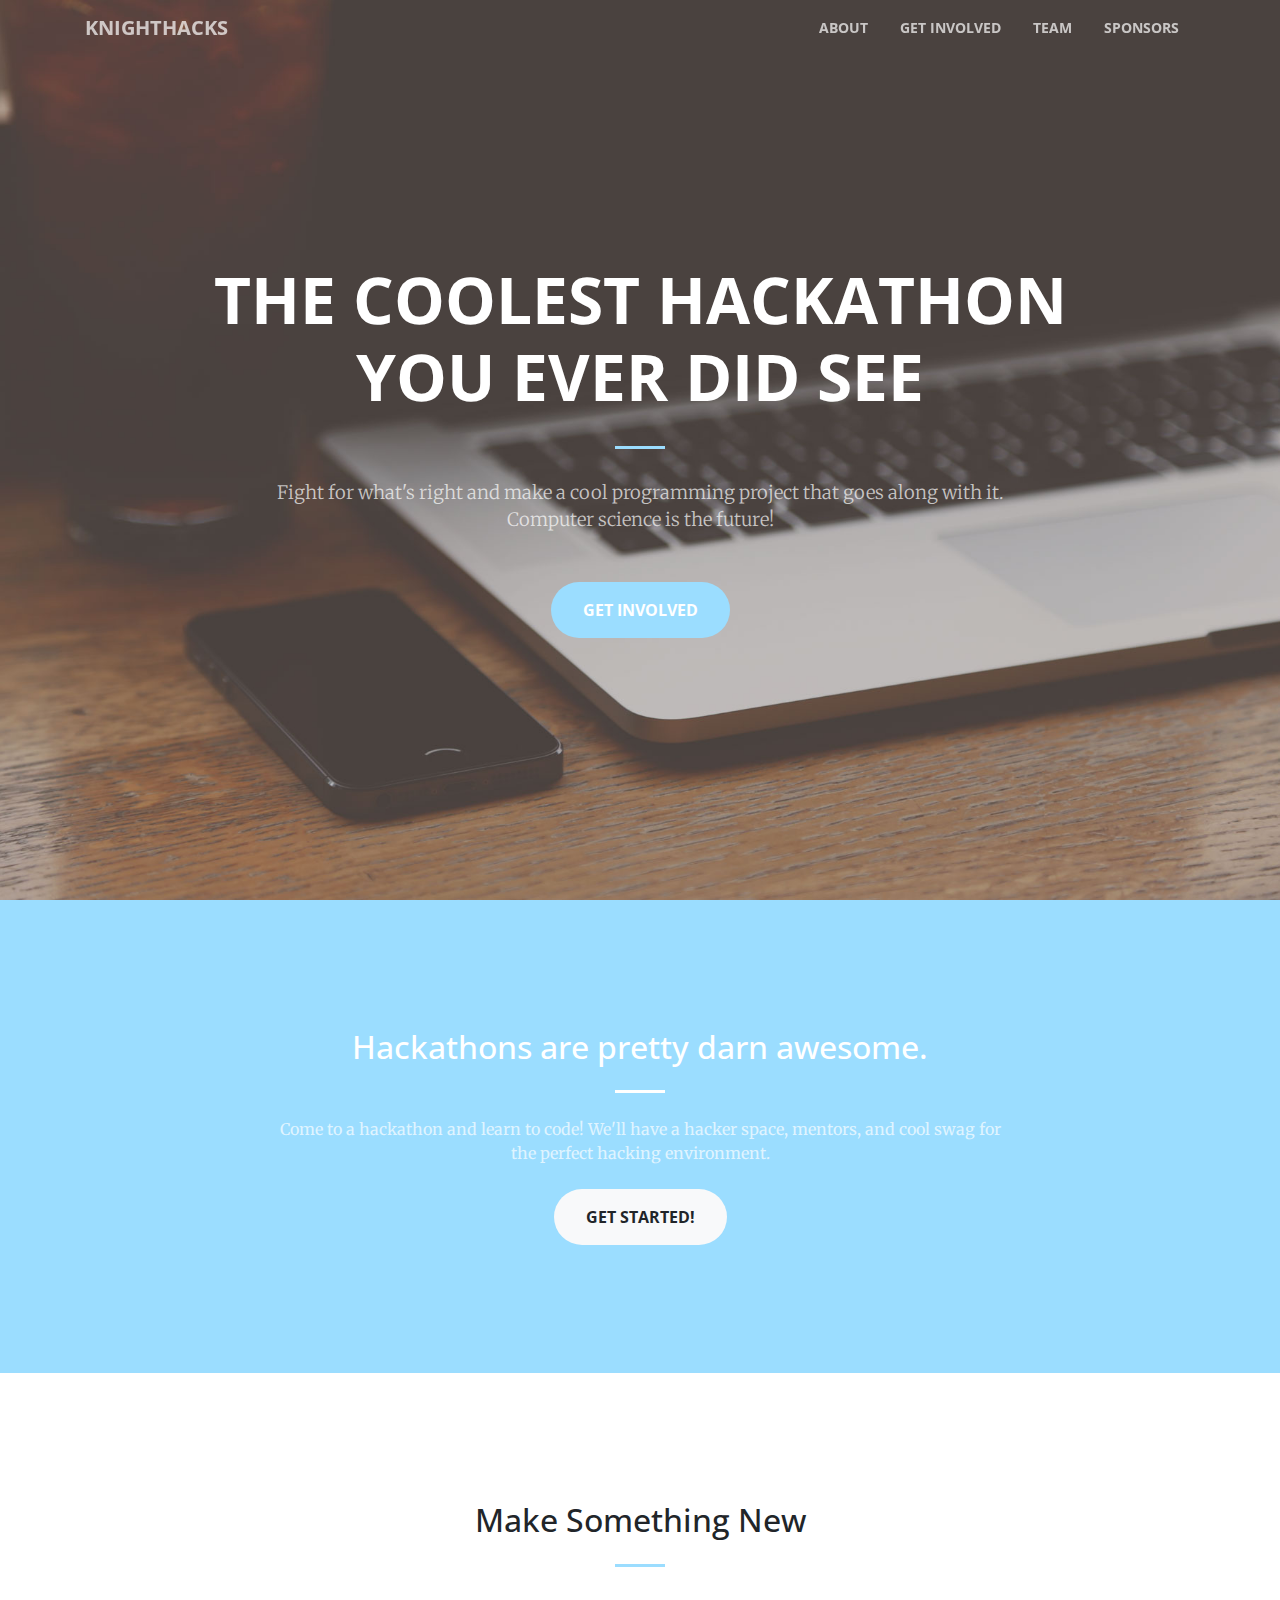
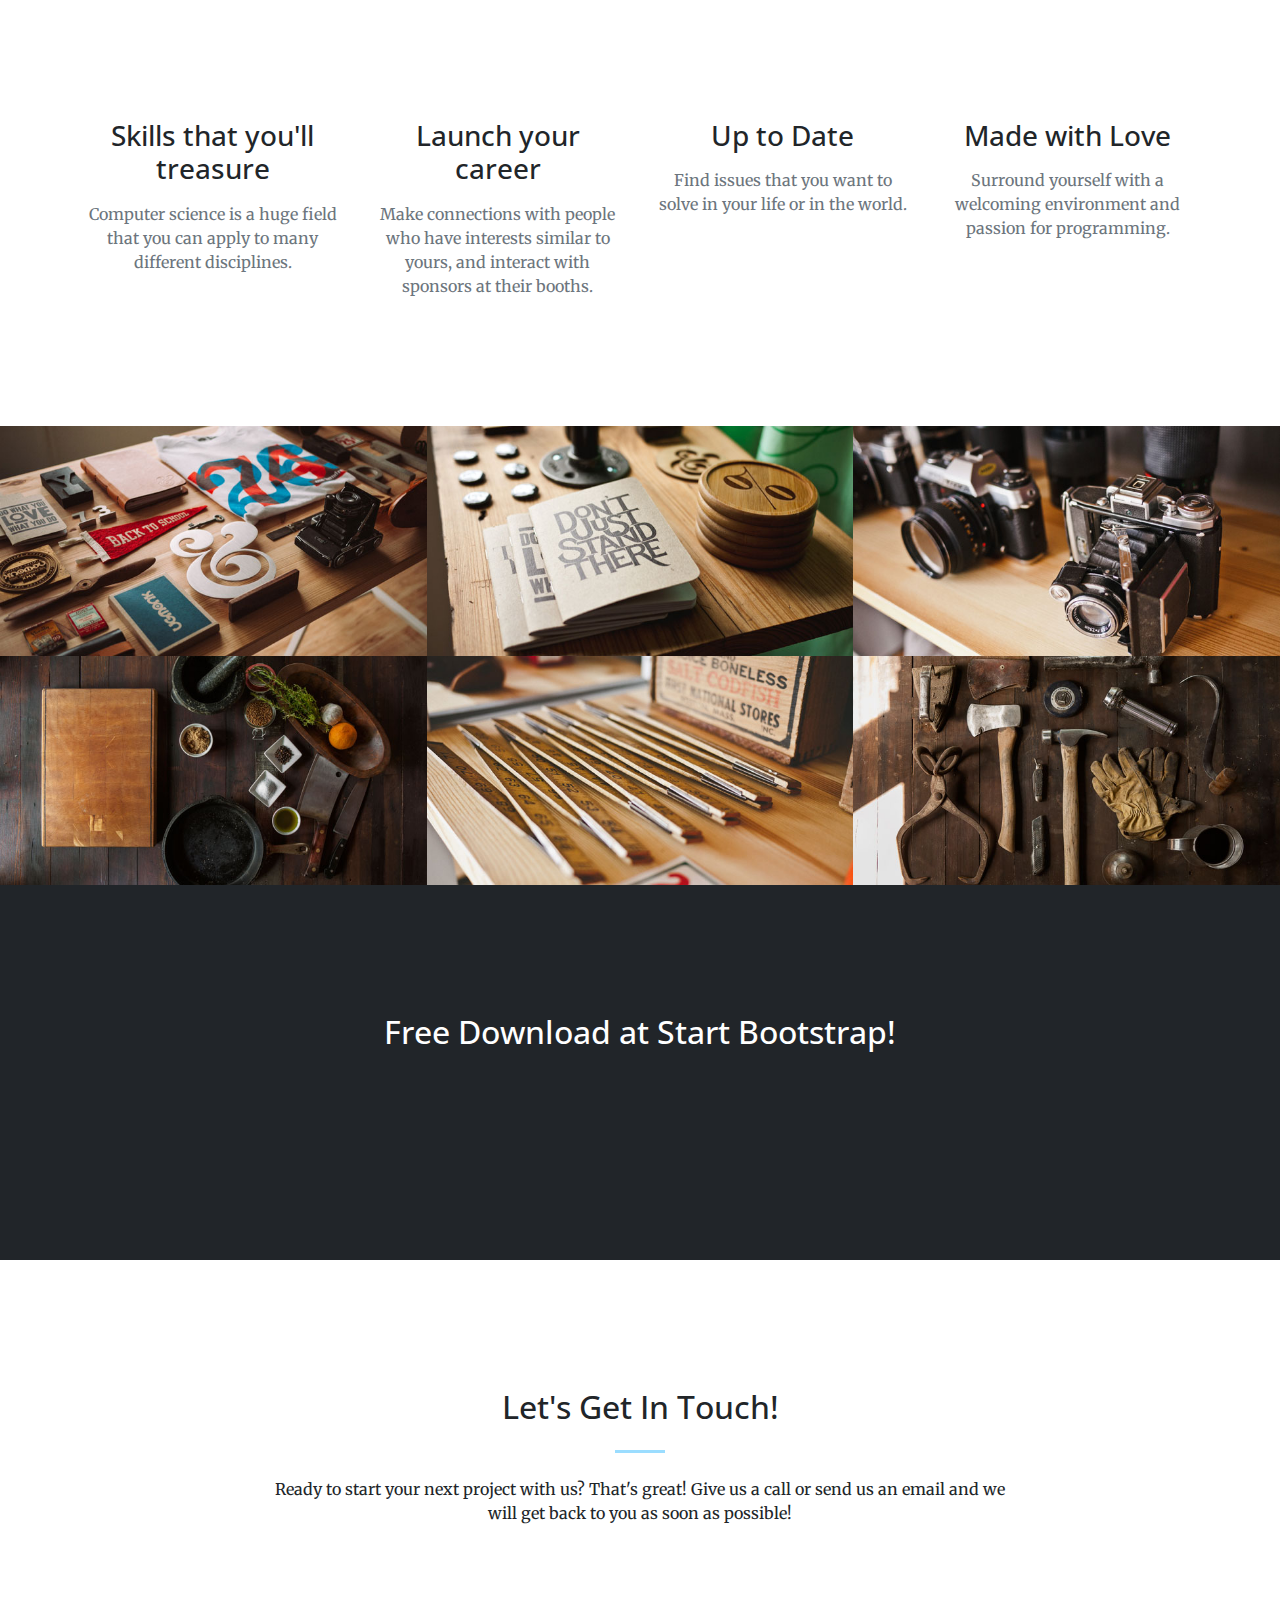
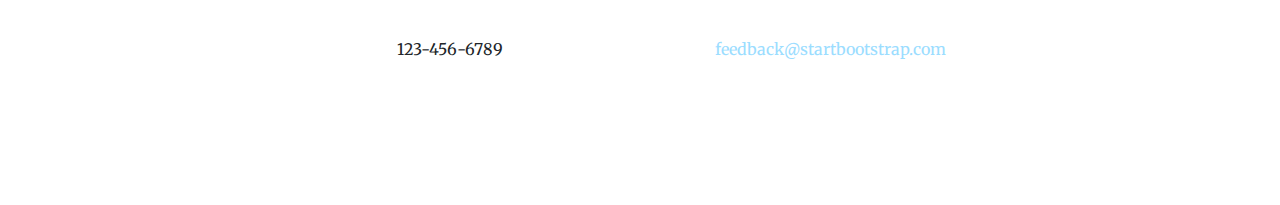
==== index.html @ cb4437db "changed a word for presentation prep" ====
<!DOCTYPE html>
<html lang="en">

  <head>

    <meta charset="utf-8">
    <meta name="viewport" content="width=device-width, initial-scale=1, shrink-to-fit=no">
    <meta name="description" content="">
    <meta name="author" content="">

    <title>Template Hacks</title>

    <!-- Bootstrap core CSS -->
    <link href="vendor/bootstrap/css/bootstrap.min.css" rel="stylesheet">

    <!-- Custom fonts for this template -->
    <link href="vendor/font-awesome/css/font-awesome.min.css" rel="stylesheet" type="text/css">
    <link href='https://fonts.googleapis.com/css?family=Open+Sans:300italic,400italic,600italic,700italic,800italic,400,300,600,700,800' rel='stylesheet' type='text/css'>
    <link href='https://fonts.googleapis.com/css?family=Merriweather:400,300,300italic,400italic,700,700italic,900,900italic' rel='stylesheet' type='text/css'>

    <!-- Plugin CSS -->
    <link href="vendor/magnific-popup/magnific-popup.css" rel="stylesheet">

    <!-- Custom styles for this template -->
    <link href="css/creative.min.css" rel="stylesheet">

  </head>

  <body id="page-top">

    <!-- Navigation -->
    <nav class="navbar navbar-expand-lg navbar-light fixed-top" id="mainNav">
      <div class="container">
        <a class="navbar-brand js-scroll-trigger" href="#page-top">Knighthacks</a>
        <button class="navbar-toggler navbar-toggler-right" type="button" data-toggle="collapse" data-target="#navbarResponsive" aria-controls="navbarResponsive" aria-expanded="false" aria-label="Toggle navigation">
          <span class="navbar-toggler-icon"></span>
        </button>
        <div class="collapse navbar-collapse" id="navbarResponsive">
          <ul class="navbar-nav ml-auto">
            <li class="nav-item">
              <a class="nav-link js-scroll-trigger" href="#about">About</a>
            </li>
            <li class="nav-item">
              <a class="nav-link js-scroll-trigger" href="#services">Get Involved</a>
            </li>
            <li class="nav-item">
              <a class="nav-link js-scroll-trigger" href="#portfolio">Team</a>
            </li>
            <li class="nav-item">
              <a class="nav-link js-scroll-trigger" href="#contact">Sponsors</a>
            </li>
          </ul>
        </div>
      </div>
    </nav>

    <header class="masthead text-center text-white d-flex">
      <div class="container my-auto">
        <div class="row">
          <div class="col-lg-10 mx-auto">
            <h1 class="text-uppercase">
              <strong>The coolest hackathon you ever did see</strong>
            </h1>
            <hr>
          </div>
          <div class="col-lg-8 mx-auto">
            <p class="text-faded mb-5">Fight for what's right and make a cool programming project that goes along with it. Computer science is the future!</p>
            <a class="btn btn-primary btn-xl js-scroll-trigger" href="#about">Get Involved</a>
          </div>
        </div>
      </div>
    </header>

    <section class="bg-primary" id="about">
      <div class="container">
        <div class="row">
          <div class="col-lg-8 mx-auto text-center">
            <h2 class="section-heading text-white">Hackathons are pretty darn awesome.</h2>
            <hr class="light my-4">
            <p class="text-faded mb-4">Come to a hackathon and learn to code! We'll have a hacker space, mentors, and cool swag for the perfect hacking environment. </p>
            <a class="btn btn-light btn-xl js-scroll-trigger" href="#services">Get Started!</a>
          </div>
        </div>
      </div>
    </section>

    <section id="services">
      <div class="container">
        <div class="row">
          <div class="col-lg-12 text-center">
            <h2 class="section-heading">Make Something New</h2>
            <hr class="my-4">
          </div>
        </div>
      </div>
      <div class="container">
        <div class="row">
          <div class="col-lg-3 col-md-6 text-center">
            <div class="service-box mt-5 mx-auto">
              <i class="fa fa-4x fa-diamond text-primary mb-3 sr-icons"></i>
              <h3 class="mb-3">Skills that you'll treasure</h3>
              <p class="text-muted mb-0">Computer science is a huge field that you can apply to many different disciplines. </p>
            </div>
          </div>
          <div class="col-lg-3 col-md-6 text-center">
            <div class="service-box mt-5 mx-auto">
              <i class="fa fa-4x fa-paper-plane text-primary mb-3 sr-icons"></i>
              <h3 class="mb-3">Launch your career</h3>
              <p class="text-muted mb-0">Make connections with people who have interests similar to yours, and interact with sponsors at their booths.</p>
            </div>
          </div>
          <div class="col-lg-3 col-md-6 text-center">
            <div class="service-box mt-5 mx-auto">
              <i class="fa fa-4x fa-newspaper-o text-primary mb-3 sr-icons"></i>
              <h3 class="mb-3">Up to Date</h3>
              <p class="text-muted mb-0">Find issues that you want to solve in your life or in the world.</p>
            </div>
          </div>
          <div class="col-lg-3 col-md-6 text-center">
            <div class="service-box mt-5 mx-auto">
              <i class="fa fa-4x fa-heart text-primary mb-3 sr-icons"></i>
              <h3 class="mb-3">Made with Love</h3>
              <p class="text-muted mb-0">Surround yourself with a welcoming environment and passion for programming.</p>
            </div>
          </div>
        </div>
      </div>
    </section>

    <section class="p-0" id="portfolio">
      <div class="container-fluid p-0">
        <div class="row no-gutters popup-gallery">
          <div class="col-lg-4 col-sm-6">
            <a class="portfolio-box" href="img/portfolio/fullsize/1.jpg">
              <img class="img-fluid" src="img/portfolio/thumbnails/1.jpg" alt="">
              <div class="portfolio-box-caption">
                <div class="portfolio-box-caption-content">
                  <div class="project-category text-faded">
                    Image Thing
                  </div>
                  <div class="project-name">
                    First Project image
                  </div>
                </div>
              </div>
            </a>
          </div>
          <div class="col-lg-4 col-sm-6">
            <a class="portfolio-box" href="img/portfolio/fullsize/2.jpg">
              <img class="img-fluid" src="img/portfolio/thumbnails/2.jpg" alt="">
              <div class="portfolio-box-caption">
                <div class="portfolio-box-caption-content">
                  <div class="project-category text-faded">
                    Category
                  </div>
                  <div class="project-name">
                    Project Name
                  </div>
                </div>
              </div>
            </a>
          </div>
          <div class="col-lg-4 col-sm-6">
            <a class="portfolio-box" href="img/portfolio/fullsize/3.jpg">
              <img class="img-fluid" src="img/portfolio/thumbnails/3.jpg" alt="">
              <div class="portfolio-box-caption">
                <div class="portfolio-box-caption-content">
                  <div class="project-category text-faded">
                    Category
                  </div>
                  <div class="project-name">
                    Project Name
                  </div>
                </div>
              </div>
            </a>
          </div>
          <div class="col-lg-4 col-sm-6">
            <a class="portfolio-box" href="img/portfolio/fullsize/4.jpg">
              <img class="img-fluid" src="img/portfolio/thumbnails/4.jpg" alt="">
              <div class="portfolio-box-caption">
                <div class="portfolio-box-caption-content">
                  <div class="project-category text-faded">
                    Category
                  </div>
                  <div class="project-name">
                    Project Name
                  </div>
                </div>
              </div>
            </a>
          </div>
          <div class="col-lg-4 col-sm-6">
            <a class="portfolio-box" href="img/portfolio/fullsize/5.jpg">
              <img class="img-fluid" src="img/portfolio/thumbnails/5.jpg" alt="">
              <div class="portfolio-box-caption">
                <div class="portfolio-box-caption-content">
                  <div class="project-category text-faded">
                    Category
                  </div>
                  <div class="project-name">
                    Project Name
                  </div>
                </div>
              </div>
            </a>
          </div>
          <div class="col-lg-4 col-sm-6">
            <a class="portfolio-box" href="img/portfolio/fullsize/6.jpg">
              <img class="img-fluid" src="img/portfolio/thumbnails/6.jpg" alt="">
              <div class="portfolio-box-caption">
                <div class="portfolio-box-caption-content">
                  <div class="project-category text-faded">
                    Category
                  </div>
                  <div class="project-name">
                    Project Name
                  </div>
                </div>
              </div>
            </a>
          </div>
        </div>
      </div>
    </section>

    <section class="bg-dark text-white">
      <div class="container text-center">
        <h2 class="mb-4">Free Download at Start Bootstrap!</h2>
        <a class="btn btn-light btn-xl sr-button" href="http://startbootstrap.com/template-overviews/creative/">Download Now!</a>
      </div>
    </section>

    <section id="contact">
      <div class="container">
        <div class="row">
          <div class="col-lg-8 mx-auto text-center">
            <h2 class="section-heading">Let's Get In Touch!</h2>
            <hr class="my-4">
            <p class="mb-5">Ready to start your next project with us? That's great! Give us a call or send us an email and we will get back to you as soon as possible!</p>
          </div>
        </div>
        <div class="row">
          <div class="col-lg-4 ml-auto text-center">
            <i class="fa fa-phone fa-3x mb-3 sr-contact"></i>
            <p>123-456-6789</p>
          </div>
          <div class="col-lg-4 mr-auto text-center">
            <i class="fa fa-envelope-o fa-3x mb-3 sr-contact"></i>
            <p>
              <a href="mailto:your-email@your-domain.com">feedback@startbootstrap.com</a>
            </p>
          </div>
        </div>
      </div>
    </section>

    <!-- Bootstrap core JavaScript -->
    <script src="vendor/jquery/jquery.min.js"></script>
    <script src="vendor/bootstrap/js/bootstrap.bundle.min.js"></script>

    <!-- Plugin JavaScript -->
    <script src="vendor/jquery-easing/jquery.easing.min.js"></script>
    <script src="vendor/scrollreveal/scrollreveal.min.js"></script>
    <script src="vendor/magnific-popup/jquery.magnific-popup.min.js"></script>

    <!-- Custom scripts for this template -->
    <script src="js/creative.min.js"></script>

  </body>

</html>
---- css/creative.min.css ----
body,html{width:100%;height:100%}body{font-family:Merriweather,'Helvetica Neue',Arial,sans-serif}hr{max-width:50px;border-width:3px;border-color:#9bddff}hr.light{border-color:#fff}a{color:#9bddff;-webkit-transition:all .2s;-moz-transition:all .2s;transition:all .2s}a:hover{color:#9bddff}h1,h2,h3,h4,h5,h6{font-family:'Open Sans','Helvetica Neue',Arial,sans-serif}.bg-primary{background-color:#9bddff!important}.bg-dark{background-color:#212529!important}.text-faded{color:rgba(255,255,255,.7)}section{padding:8rem 0}.section-heading{margin-top:0}::-moz-selection{color:#fff;background:#212529;text-shadow:none}::selection{color:#fff;background:#212529;text-shadow:none}img::selection{color:#fff;background:0 0}img::-moz-selection{color:#fff;background:0 0}#mainNav{border-bottom:1px solid rgba(33,37,41,.1);background-color:#fff;font-family:'Open Sans','Helvetica Neue',Arial,sans-serif;-webkit-transition:all .2s;-moz-transition:all .2s;transition:all .2s}#mainNav .navbar-brand{font-weight:700;text-transform:uppercase;color:#9bddff;font-family:'Open Sans','Helvetica Neue',Arial,sans-serif}#mainNav .navbar-brand:focus,#mainNav .navbar-brand:hover{color:#9bddff}#mainNav .navbar-nav>li.nav-item>a.nav-link,#mainNav .navbar-nav>li.nav-item>a.nav-link:focus{font-size:.9rem;font-weight:700;text-transform:uppercase;color:#212529}#mainNav .navbar-nav>li.nav-item>a.nav-link:focus:hover,#mainNav .navbar-nav>li.nav-item>a.nav-link:hover{color:#9bddff}#mainNav .navbar-nav>li.nav-item>a.nav-link.active,#mainNav .navbar-nav>li.nav-item>a.nav-link:focus.active{color:#9bddff!important;background-color:transparent}#mainNav .navbar-nav>li.nav-item>a.nav-link.active:hover,#mainNav .navbar-nav>li.nav-item>a.nav-link:focus.active:hover{background-color:transparent}@media (min-width:992px){#mainNav{border-color:transparent;background-color:transparent}#mainNav .navbar-brand{color:rgba(255,255,255,.7)}#mainNav .navbar-brand:focus,#mainNav .navbar-brand:hover{color:#fff}#mainNav .navbar-nav>li.nav-item>a.nav-link{padding:.5rem 1rem}#mainNav .navbar-nav>li.nav-item>a.nav-link,#mainNav .navbar-nav>li.nav-item>a.nav-link:focus{color:rgba(255,255,255,.7)}#mainNav .navbar-nav>li.nav-item>a.nav-link:focus:hover,#mainNav .navbar-nav>li.nav-item>a.nav-link:hover{color:#fff}#mainNav.navbar-shrink{border-bottom:1px solid rgba(33,37,41,.1);background-color:#fff}#mainNav.navbar-shrink .navbar-brand{color:#9bddff}#mainNav.navbar-shrink .navbar-brand:focus,#mainNav.navbar-shrink .navbar-brand:hover{color:#9bddff}#mainNav.navbar-shrink .navbar-nav>li.nav-item>a.nav-link,#mainNav.navbar-shrink .navbar-nav>li.nav-item>a.nav-link:focus{color:#212529}#mainNav.navbar-shrink .navbar-nav>li.nav-item>a.nav-link:focus:hover,#mainNav.navbar-shrink .navbar-nav>li.nav-item>a.nav-link:hover{color:#9bddff}}header.masthead{padding-top:10rem;padding-bottom:calc(10rem - 56px);background-image:url(../img/header.jpg);background-position:center center;-webkit-background-size:cover;-moz-background-size:cover;-o-background-size:cover;background-size:cover}header.masthead hr{margin-top:30px;margin-bottom:30px}header.masthead h1{font-size:2rem}header.masthead p{font-weight:300}@media (min-width:768px){header.masthead p{font-size:1.15rem}}@media (min-width:992px){header.masthead{height:100vh;min-height:650px;padding-top:0;padding-bottom:0}header.masthead h1{font-size:3rem}}@media (min-width:1200px){header.masthead h1{font-size:4rem}}.service-box{max-width:400px}.portfolio-box{position:relative;display:block;max-width:650px;margin:0 auto}.portfolio-box .portfolio-box-caption{position:absolute;bottom:0;display:block;width:100%;height:100%;text-align:center;opacity:0;color:#fff;background:rgba(240,95,64,.9);-webkit-transition:all .2s;-moz-transition:all .2s;transition:all .2s}.portfolio-box .portfolio-box-caption .portfolio-box-caption-content{position:absolute;top:50%;width:100%;transform:translateY(-50%);text-align:center}.portfolio-box .portfolio-box-caption .portfolio-box-caption-content .project-category,.portfolio-box .portfolio-box-caption .portfolio-box-caption-content .project-name{padding:0 15px;font-family:'Open Sans','Helvetica Neue',Arial,sans-serif}.portfolio-box .portfolio-box-caption .portfolio-box-caption-content .project-category{font-size:14px;font-weight:600;text-transform:uppercase}.portfolio-box .portfolio-box-caption .portfolio-box-caption-content .project-name{font-size:18px}.portfolio-box:hover .portfolio-box-caption{opacity:1}.portfolio-box:focus{outline:0}@media (min-width:768px){.portfolio-box .portfolio-box-caption .portfolio-box-caption-content .project-category{font-size:16px}.portfolio-box .portfolio-box-caption .portfolio-box-caption-content .project-name{font-size:22px}}.text-primary{color:#9bddff!important}.btn{font-weight:700;text-transform:uppercase;border:none;border-radius:300px;font-family:'Open Sans','Helvetica Neue',Arial,sans-serif}.btn-xl{padding:1rem 2rem}.btn-primary{background-color:#9bddff;border-color:#9bddff}.btn-primary:active,.btn-primary:focus,.btn-primary:hover{color:#fff;background-color:#ee4b28!important}.btn-primary:active,.btn-primary:focus{box-shadow:0 0 0 .2rem rgba(240,95,64,.5)!important}
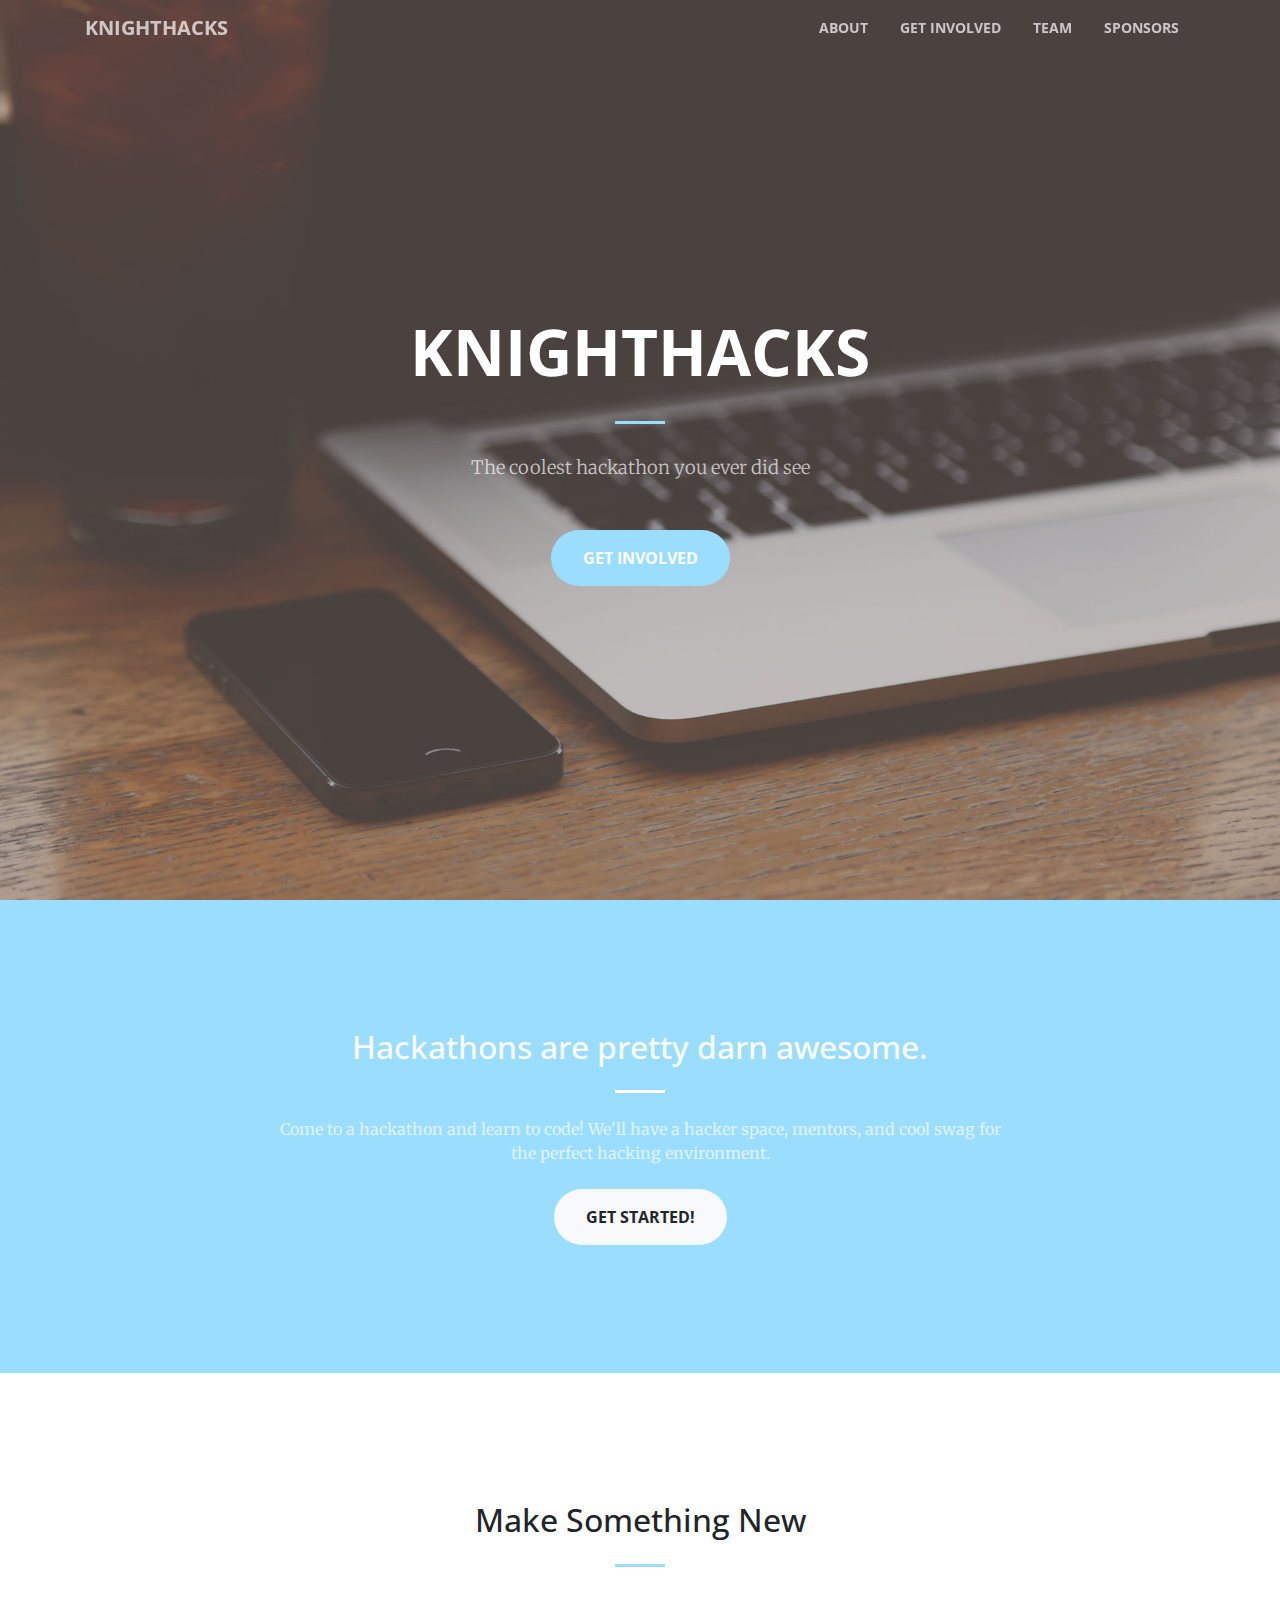
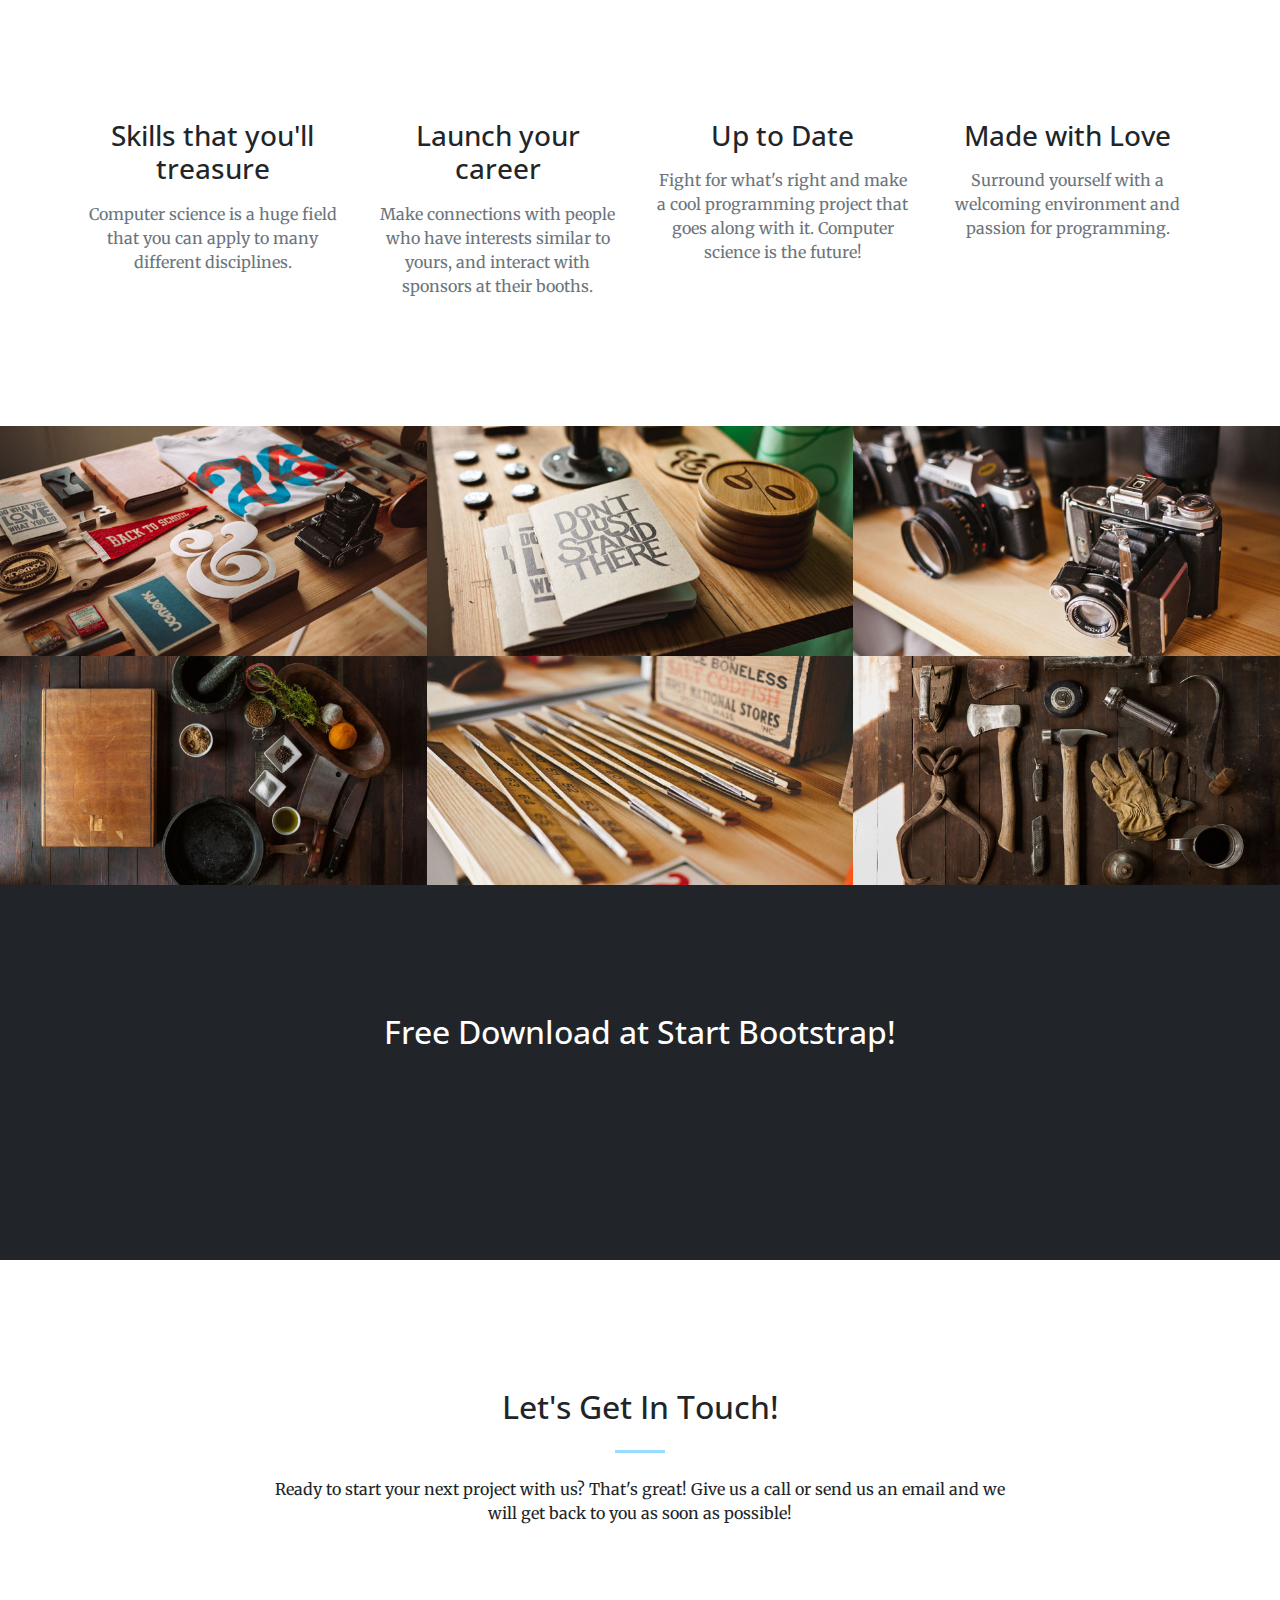
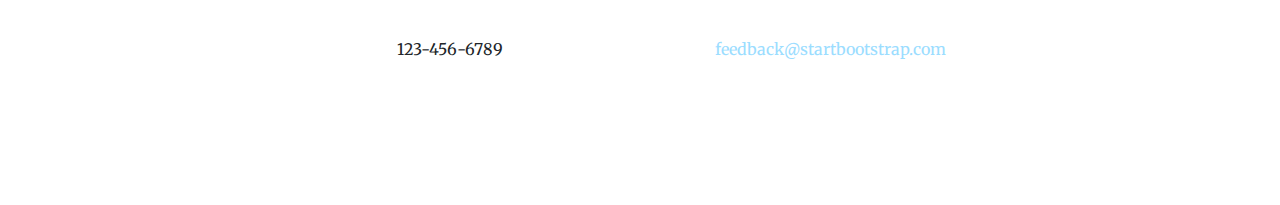
==== commit c588e41f: "changed words and added colors" ====
--- a/index.html
+++ b/index.html
@@ -8,7 +8,7 @@
     <meta name="description" content="">
     <meta name="author" content="">
 
-    <title>Template Hacks</title>
+    <title>KnightHacks</title>
 
     <!-- Bootstrap core CSS -->
     <link href="vendor/bootstrap/css/bootstrap.min.css" rel="stylesheet">
@@ -59,12 +59,12 @@
         <div class="row">
           <div class="col-lg-10 mx-auto">
             <h1 class="text-uppercase">
-              <strong>The coolest hackathon you ever did see</strong>
+              <strong>KnightHacks</strong>
             </h1>
             <hr>
           </div>
           <div class="col-lg-8 mx-auto">
-            <p class="text-faded mb-5">Fight for what's right and make a cool programming project that goes along with it. Computer science is the future!</p>
+            <p class="text-faded mb-5">The coolest hackathon you ever did see</p>
             <a class="btn btn-primary btn-xl js-scroll-trigger" href="#about">Get Involved</a>
           </div>
         </div>
@@ -113,7 +113,7 @@
             <div class="service-box mt-5 mx-auto">
               <i class="fa fa-4x fa-newspaper-o text-primary mb-3 sr-icons"></i>
               <h3 class="mb-3">Up to Date</h3>
-              <p class="text-muted mb-0">Find issues that you want to solve in your life or in the world.</p>
+              <p class="text-muted mb-0">Fight for what's right and make a cool programming project that goes along with it. Computer science is the future!</p>
             </div>
           </div>
           <div class="col-lg-3 col-md-6 text-center">
--- a/css/creative.min.css
+++ b/css/creative.min.css
@@ -1 +1 @@
-body,html{width:100%;height:100%}body{font-family:Merriweather,'Helvetica Neue',Arial,sans-serif}hr{max-width:50px;border-width:3px;border-color:#9bddff}hr.light{border-color:#fff}a{color:#9bddff;-webkit-transition:all .2s;-moz-transition:all .2s;transition:all .2s}a:hover{color:#9bddff}h1,h2,h3,h4,h5,h6{font-family:'Open Sans','Helvetica Neue',Arial,sans-serif}.bg-primary{background-color:#9bddff!important}.bg-dark{background-color:#212529!important}.text-faded{color:rgba(255,255,255,.7)}section{padding:8rem 0}.section-heading{margin-top:0}::-moz-selection{color:#fff;background:#212529;text-shadow:none}::selection{color:#fff;background:#212529;text-shadow:none}img::selection{color:#fff;background:0 0}img::-moz-selection{color:#fff;background:0 0}#mainNav{border-bottom:1px solid rgba(33,37,41,.1);background-color:#fff;font-family:'Open Sans','Helvetica Neue',Arial,sans-serif;-webkit-transition:all .2s;-moz-transition:all .2s;transition:all .2s}#mainNav .navbar-brand{font-weight:700;text-transform:uppercase;color:#9bddff;font-family:'Open Sans','Helvetica Neue',Arial,sans-serif}#mainNav .navbar-brand:focus,#mainNav .navbar-brand:hover{color:#9bddff}#mainNav .navbar-nav>li.nav-item>a.nav-link,#mainNav .navbar-nav>li.nav-item>a.nav-link:focus{font-size:.9rem;font-weight:700;text-transform:uppercase;color:#212529}#mainNav .navbar-nav>li.nav-item>a.nav-link:focus:hover,#mainNav .navbar-nav>li.nav-item>a.nav-link:hover{color:#9bddff}#mainNav .navbar-nav>li.nav-item>a.nav-link.active,#mainNav .navbar-nav>li.nav-item>a.nav-link:focus.active{color:#9bddff!important;background-color:transparent}#mainNav .navbar-nav>li.nav-item>a.nav-link.active:hover,#mainNav .navbar-nav>li.nav-item>a.nav-link:focus.active:hover{background-color:transparent}@media (min-width:992px){#mainNav{border-color:transparent;background-color:transparent}#mainNav .navbar-brand{color:rgba(255,255,255,.7)}#mainNav .navbar-brand:focus,#mainNav .navbar-brand:hover{color:#fff}#mainNav .navbar-nav>li.nav-item>a.nav-link{padding:.5rem 1rem}#mainNav .navbar-nav>li.nav-item>a.nav-link,#mainNav .navbar-nav>li.nav-item>a.nav-link:focus{color:rgba(255,255,255,.7)}#mainNav .navbar-nav>li.nav-item>a.nav-link:focus:hover,#mainNav .navbar-nav>li.nav-item>a.nav-link:hover{color:#fff}#mainNav.navbar-shrink{border-bottom:1px solid rgba(33,37,41,.1);background-color:#fff}#mainNav.navbar-shrink .navbar-brand{color:#9bddff}#mainNav.navbar-shrink .navbar-brand:focus,#mainNav.navbar-shrink .navbar-brand:hover{color:#9bddff}#mainNav.navbar-shrink .navbar-nav>li.nav-item>a.nav-link,#mainNav.navbar-shrink .navbar-nav>li.nav-item>a.nav-link:focus{color:#212529}#mainNav.navbar-shrink .navbar-nav>li.nav-item>a.nav-link:focus:hover,#mainNav.navbar-shrink .navbar-nav>li.nav-item>a.nav-link:hover{color:#9bddff}}header.masthead{padding-top:10rem;padding-bottom:calc(10rem - 56px);background-image:url(../img/header.jpg);background-position:center center;-webkit-background-size:cover;-moz-background-size:cover;-o-background-size:cover;background-size:cover}header.masthead hr{margin-top:30px;margin-bottom:30px}header.masthead h1{font-size:2rem}header.masthead p{font-weight:300}@media (min-width:768px){header.masthead p{font-size:1.15rem}}@media (min-width:992px){header.masthead{height:100vh;min-height:650px;padding-top:0;padding-bottom:0}header.masthead h1{font-size:3rem}}@media (min-width:1200px){header.masthead h1{font-size:4rem}}.service-box{max-width:400px}.portfolio-box{position:relative;display:block;max-width:650px;margin:0 auto}.portfolio-box .portfolio-box-caption{position:absolute;bottom:0;display:block;width:100%;height:100%;text-align:center;opacity:0;color:#fff;background:rgba(240,95,64,.9);-webkit-transition:all .2s;-moz-transition:all .2s;transition:all .2s}.portfolio-box .portfolio-box-caption .portfolio-box-caption-content{position:absolute;top:50%;width:100%;transform:translateY(-50%);text-align:center}.portfolio-box .portfolio-box-caption .portfolio-box-caption-content .project-category,.portfolio-box .portfolio-box-caption .portfolio-box-caption-content .project-name{padding:0 15px;font-family:'Open Sans','Helvetica Neue',Arial,sans-serif}.portfolio-box .portfolio-box-caption .portfolio-box-caption-content .project-category{font-size:14px;font-weight:600;text-transform:uppercase}.portfolio-box .portfolio-box-caption .portfolio-box-caption-content .project-name{font-size:18px}.portfolio-box:hover .portfolio-box-caption{opacity:1}.portfolio-box:focus{outline:0}@media (min-width:768px){.portfolio-box .portfolio-box-caption .portfolio-box-caption-content .project-category{font-size:16px}.portfolio-box .portfolio-box-caption .portfolio-box-caption-content .project-name{font-size:22px}}.text-primary{color:#9bddff!important}.btn{font-weight:700;text-transform:uppercase;border:none;border-radius:300px;font-family:'Open Sans','Helvetica Neue',Arial,sans-serif}.btn-xl{padding:1rem 2rem}.btn-primary{background-color:#9bddff;border-color:#9bddff}.btn-primary:active,.btn-primary:focus,.btn-primary:hover{color:#fff;background-color:#ee4b28!important}.btn-primary:active,.btn-primary:focus{box-shadow:0 0 0 .2rem rgba(240,95,64,.5)!important}+body,html{width:100%;height:100%}body{font-family:Merriweather,'Helvetica Neue',Arial,sans-serif}hr{max-width:50px;border-width:3px;border-color:#9bddff}hr.light{border-color:#fff}a{color:#9bddff;-webkit-transition:all .2s;-moz-transition:all .2s;transition:all .2s}a:hover{color:#9bddff}h1,h2,h3,h4,h5,h6{font-family:'Open Sans','Helvetica Neue',Arial,sans-serif}.bg-primary{background-color:#9bddff!important}.bg-dark{background-color:#212529!important}.text-faded{color:rgba(255,255,255,.7)}section{padding:8rem 0}.section-heading{margin-top:0}::-moz-selection{color:#fff;background:#212529;text-shadow:none}::selection{color:#fff;background:#212529;text-shadow:none}img::selection{color:#fff;background:0 0}img::-moz-selection{color:#fff;background:0 0}#mainNav{border-bottom:1px solid rgba(33,37,41,.1);background-color:#fff;font-family:'Open Sans','Helvetica Neue',Arial,sans-serif;-webkit-transition:all .2s;-moz-transition:all .2s;transition:all .2s}#mainNav .navbar-brand{font-weight:700;text-transform:uppercase;color:#9bddff;font-family:'Open Sans','Helvetica Neue',Arial,sans-serif}#mainNav .navbar-brand:focus,#mainNav .navbar-brand:hover{color:#9bddff}#mainNav .navbar-nav>li.nav-item>a.nav-link,#mainNav .navbar-nav>li.nav-item>a.nav-link:focus{font-size:.9rem;font-weight:700;text-transform:uppercase;color:#212529}#mainNav .navbar-nav>li.nav-item>a.nav-link:focus:hover,#mainNav .navbar-nav>li.nav-item>a.nav-link:hover{color:#9bddff}#mainNav .navbar-nav>li.nav-item>a.nav-link.active,#mainNav .navbar-nav>li.nav-item>a.nav-link:focus.active{color:#9bddff!important;background-color:transparent}#mainNav .navbar-nav>li.nav-item>a.nav-link.active:hover,#mainNav .navbar-nav>li.nav-item>a.nav-link:focus.active:hover{background-color:transparent}@media (min-width:992px){#mainNav{border-color:transparent;background-color:transparent}#mainNav .navbar-brand{color:rgba(255,255,255,.7)}#mainNav .navbar-brand:focus,#mainNav .navbar-brand:hover{color:#fff}#mainNav .navbar-nav>li.nav-item>a.nav-link{padding:.5rem 1rem}#mainNav .navbar-nav>li.nav-item>a.nav-link,#mainNav .navbar-nav>li.nav-item>a.nav-link:focus{color:rgba(255,255,255,.7)}#mainNav .navbar-nav>li.nav-item>a.nav-link:focus:hover,#mainNav .navbar-nav>li.nav-item>a.nav-link:hover{color:#fff}#mainNav.navbar-shrink{border-bottom:1px solid rgba(33,37,41,.1);background-color:#fff}#mainNav.navbar-shrink .navbar-brand{color:#9bddff}#mainNav.navbar-shrink .navbar-brand:focus,#mainNav.navbar-shrink .navbar-brand:hover{color:#9bddff}#mainNav.navbar-shrink .navbar-nav>li.nav-item>a.nav-link,#mainNav.navbar-shrink .navbar-nav>li.nav-item>a.nav-link:focus{color:#212529}#mainNav.navbar-shrink .navbar-nav>li.nav-item>a.nav-link:focus:hover,#mainNav.navbar-shrink .navbar-nav>li.nav-item>a.nav-link:hover{color:#9bddff}}header.masthead{padding-top:10rem;padding-bottom:calc(10rem - 56px);background-image:url(../img/header.jpg);background-position:center center;-webkit-background-size:cover;-moz-background-size:cover;-o-background-size:cover;background-size:cover}header.masthead hr{margin-top:30px;margin-bottom:30px}header.masthead h1{font-size:2rem}header.masthead p{font-weight:300}@media (min-width:768px){header.masthead p{font-size:1.15rem}}@media (min-width:992px){header.masthead{height:100vh;min-height:650px;padding-top:0;padding-bottom:0}header.masthead h1{font-size:3rem}}@media (min-width:1200px){header.masthead h1{font-size:4rem}}.service-box{max-width:400px}.portfolio-box{position:relative;display:block;max-width:650px;margin:0 auto}.portfolio-box .portfolio-box-caption{position:absolute;bottom:0;display:block;width:100%;height:100%;text-align:center;opacity:0;color:#fff;background:rgba(240,95,64,.9);-webkit-transition:all .2s;-moz-transition:all .2s;transition:all .2s}.portfolio-box .portfolio-box-caption .portfolio-box-caption-content{position:absolute;top:50%;width:100%;transform:translateY(-50%);text-align:center}.portfolio-box .portfolio-box-caption .portfolio-box-caption-content .project-category,.portfolio-box .portfolio-box-caption .portfolio-box-caption-content .project-name{padding:0 15px;font-family:'Open Sans','Helvetica Neue',Arial,sans-serif}.portfolio-box .portfolio-box-caption .portfolio-box-caption-content .project-category{font-size:14px;font-weight:600;text-transform:uppercase}.portfolio-box .portfolio-box-caption .portfolio-box-caption-content .project-name{font-size:18px}.portfolio-box:hover .portfolio-box-caption{opacity:1}.portfolio-box:focus{outline:0}@media (min-width:768px){.portfolio-box .portfolio-box-caption .portfolio-box-caption-content .project-category{font-size:16px}.portfolio-box .portfolio-box-caption .portfolio-box-caption-content .project-name{font-size:22px}}.text-primary{color:#9bddff!important}.btn{font-weight:700;text-transform:uppercase;border:none;border-radius:300px;font-family:'Open Sans','Helvetica Neue',Arial,sans-serif}.btn-xl{padding:1rem 2rem}.btn-primary{background-color:#9bddff;border-color:#9bddff}.btn-primary:active,.btn-primary:focus,.btn-primary:hover{color:#fff;background-color:#6570B5!important}.btn-primary:active,.btn-primary:focus{box-shadow:0 0 0 .2rem rgba(155,221,255)!important}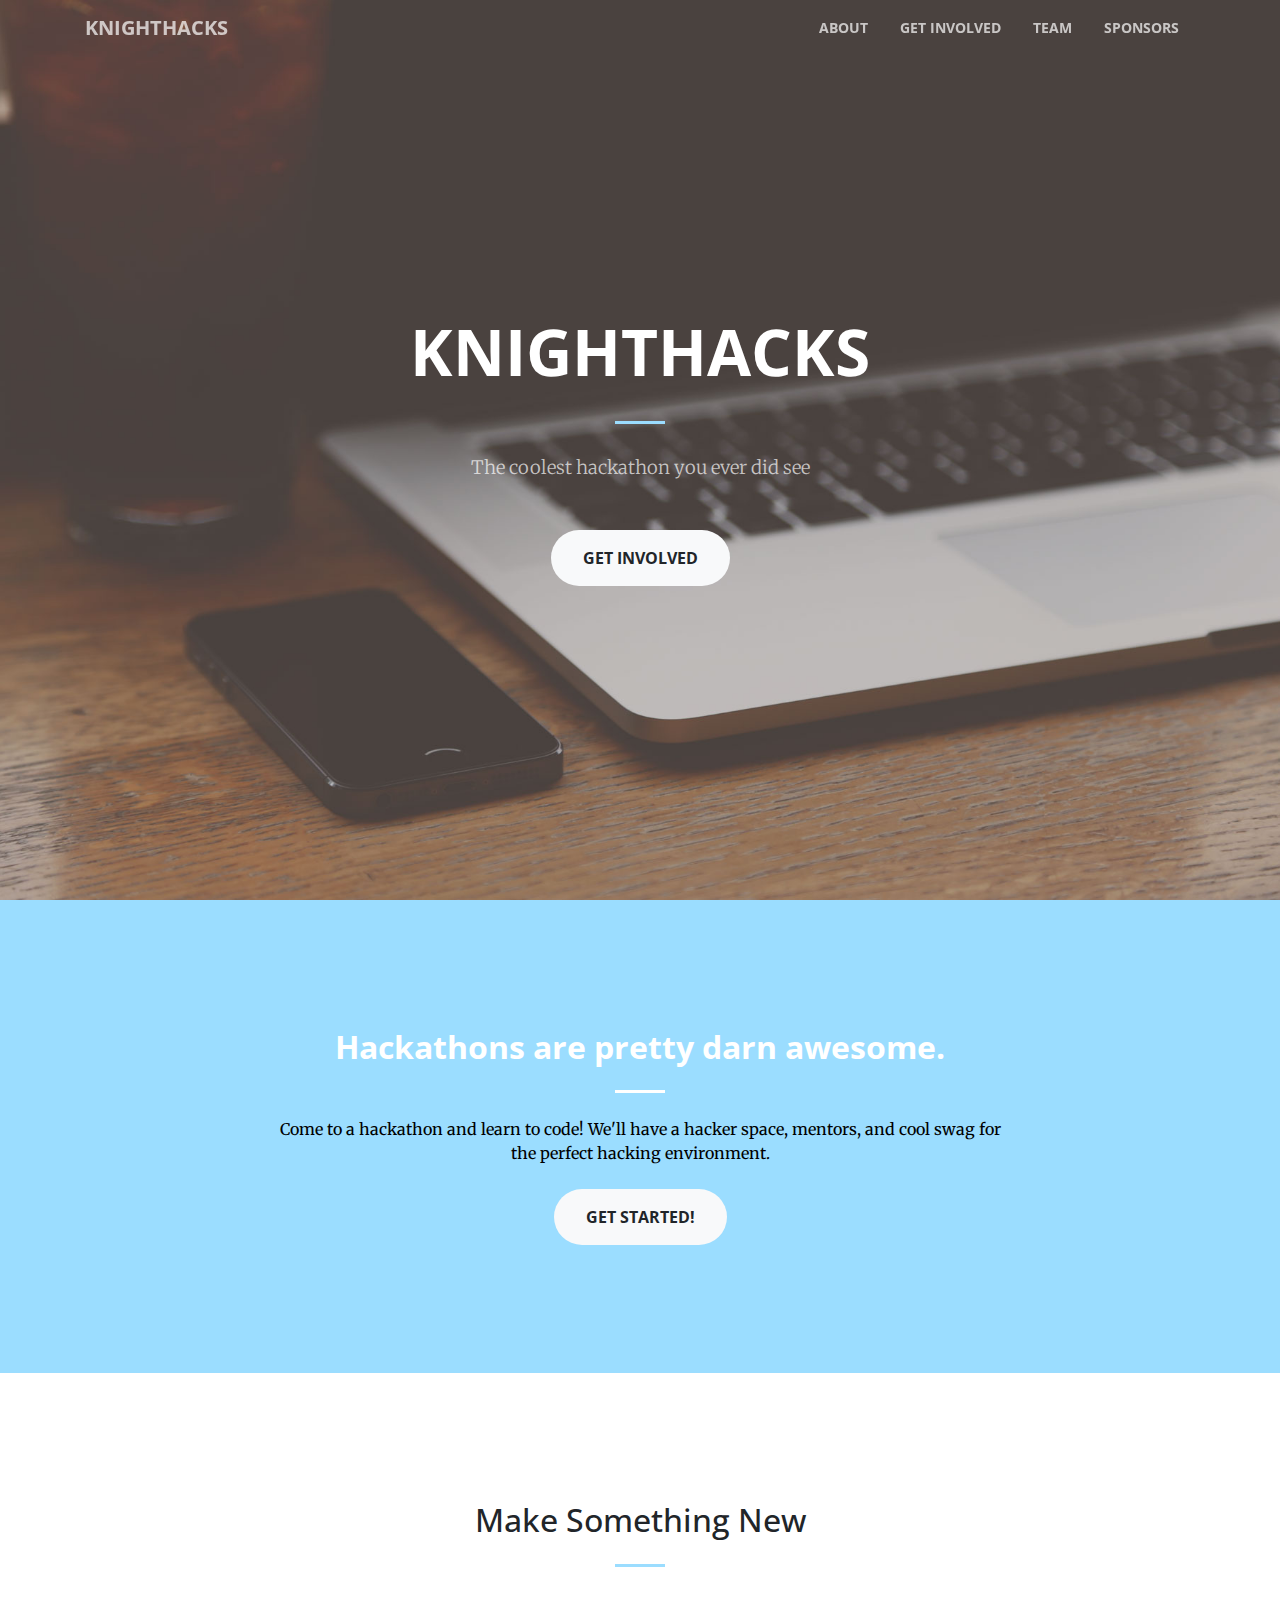
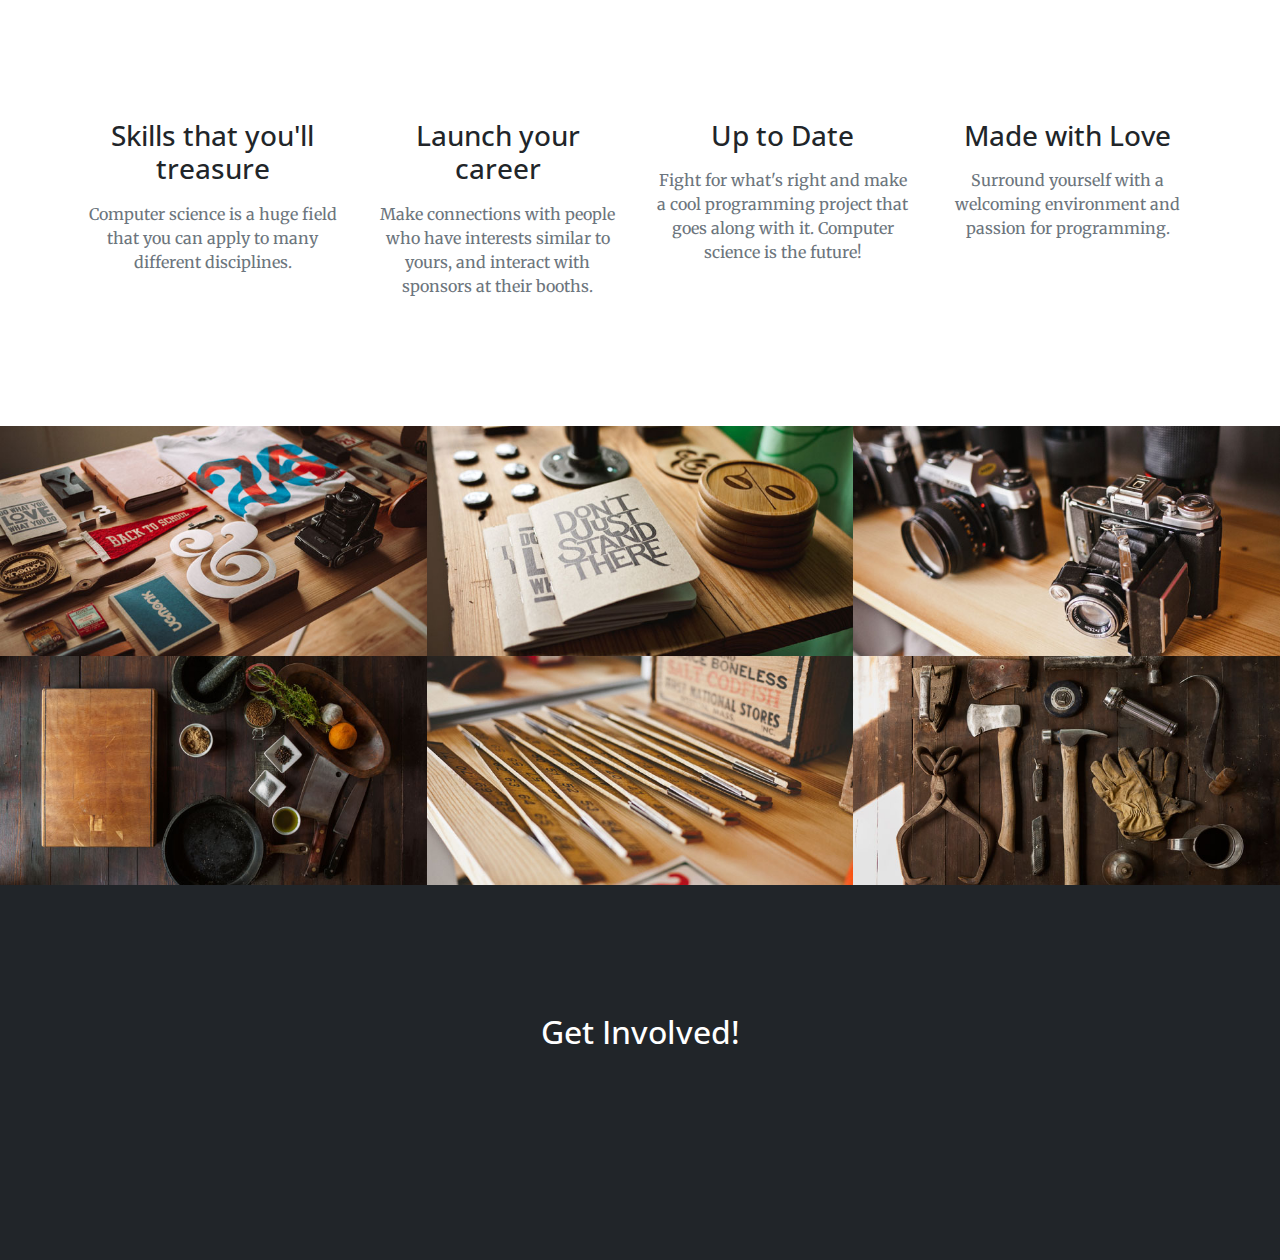
==== commit 9255a20d: "more customization added with new buttons" ====
--- a/index.html
+++ b/index.html
@@ -64,8 +64,8 @@
             <hr>
           </div>
           <div class="col-lg-8 mx-auto">
-            <p class="text-faded mb-5">The coolest hackathon you ever did see</p>
-            <a class="btn btn-primary btn-xl js-scroll-trigger" href="#about">Get Involved</a>
+            <p class="text-faded mb-5" >The coolest hackathon you ever did see</p>
+            <a class="btn btn-light btn-xl js-scroll-trigger"  href="#about">Get Involved</a>
           </div>
         </div>
       </div>
@@ -75,9 +75,9 @@
       <div class="container">
         <div class="row">
           <div class="col-lg-8 mx-auto text-center">
-            <h2 class="section-heading text-white">Hackathons are pretty darn awesome.</h2>
+            <h2 class="section-heading text-white"><strong>Hackathons are pretty darn awesome.</strong></h2>
             <hr class="light my-4">
-            <p class="text-faded mb-4">Come to a hackathon and learn to code! We'll have a hacker space, mentors, and cool swag for the perfect hacking environment. </p>
+            <p class="text-faded mb-4"style="color:black">Come to a hackathon and learn to code! We'll have a hacker space, mentors, and cool swag for the perfect hacking environment. </p>
             <a class="btn btn-light btn-xl js-scroll-trigger" href="#services">Get Started!</a>
           </div>
         </div>
@@ -226,11 +226,13 @@
 
     <section class="bg-dark text-white">
       <div class="container text-center">
-        <h2 class="mb-4">Free Download at Start Bootstrap!</h2>
-        <a class="btn btn-light btn-xl sr-button" href="http://startbootstrap.com/template-overviews/creative/">Download Now!</a>
-      </div>
-    </section>
-
+        <h2 class="mb-4">Get Involved!</h2>
+        <a class="btn btn-light btn-xl sr-button" href="http://startbootstrap.com/template-overviews/creative/">Join Mailing List</a>
+        <a class="btn btn-light btn-xl sr-button" href="http://startbootstrap.com/template-overviews/creative/">Join the Team</a>
+        <a class="btn btn-light btn-xl sr-button" href="http://startbootstrap.com/template-overviews/creative/">Contact Us</a>
+      </div>
+    </section>
+<!--
     <section id="contact">
       <div class="container">
         <div class="row">
@@ -254,7 +256,7 @@
         </div>
       </div>
     </section>
-
+-->
     <!-- Bootstrap core JavaScript -->
     <script src="vendor/jquery/jquery.min.js"></script>
     <script src="vendor/bootstrap/js/bootstrap.bundle.min.js"></script>
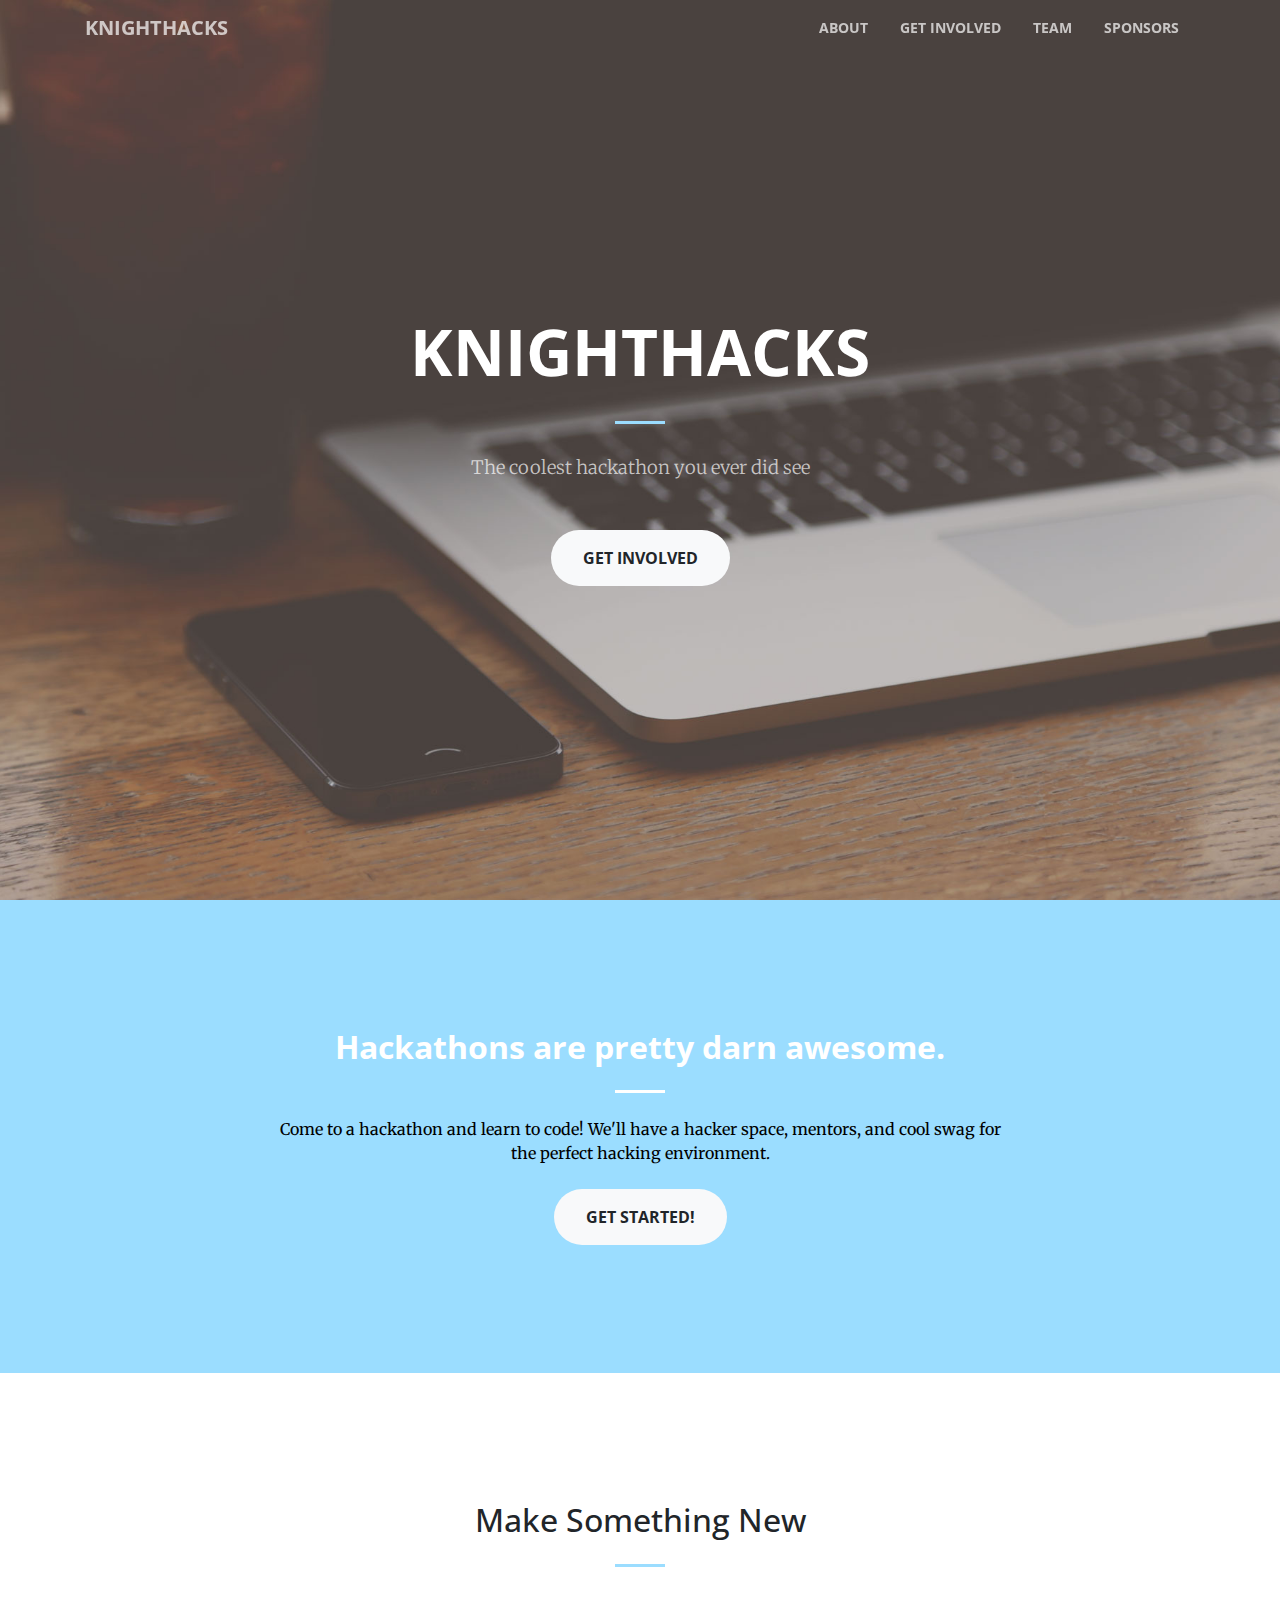
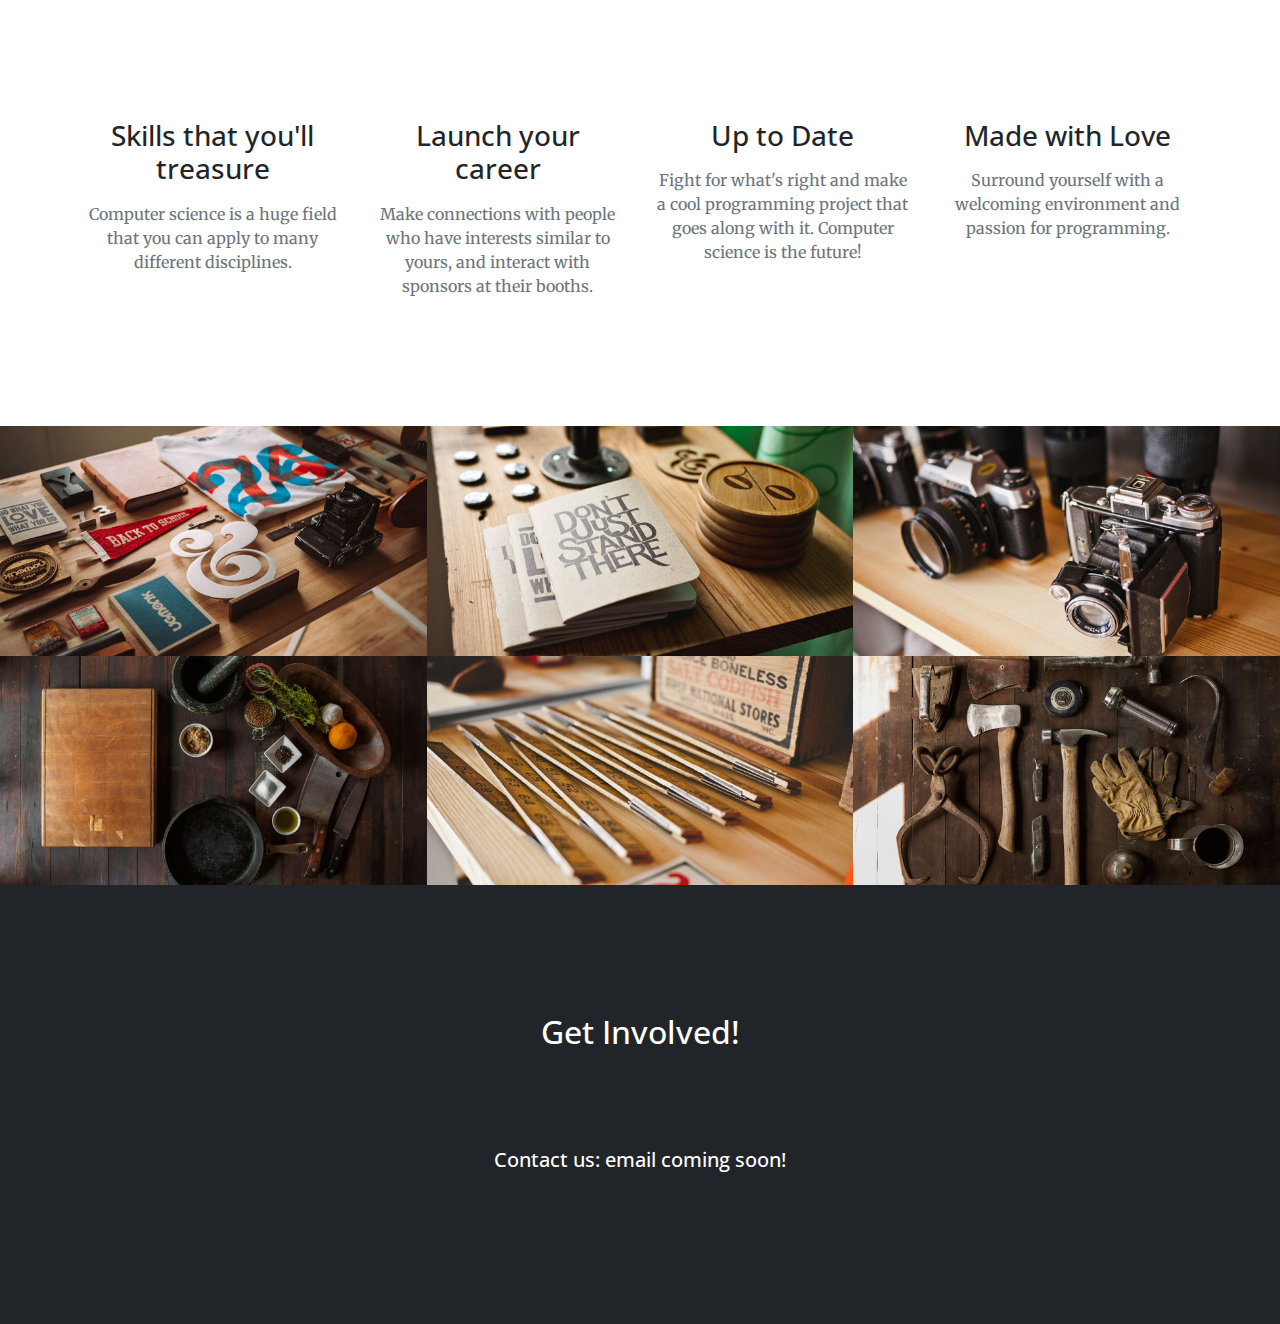
==== commit 36283efd: "added forms" ====
--- a/index.html
+++ b/index.html
@@ -227,9 +227,10 @@
     <section class="bg-dark text-white">
       <div class="container text-center">
         <h2 class="mb-4">Get Involved!</h2>
-        <a class="btn btn-light btn-xl sr-button" href="http://startbootstrap.com/template-overviews/creative/">Join Mailing List</a>
-        <a class="btn btn-light btn-xl sr-button" href="http://startbootstrap.com/template-overviews/creative/">Join the Team</a>
-        <a class="btn btn-light btn-xl sr-button" href="http://startbootstrap.com/template-overviews/creative/">Contact Us</a>
+        <a class="btn btn-light btn-xl sr-button" href="#services">Join Mailing List</a>
+        <a class="btn btn-light btn-xl sr-button" href="https://goo.gl/forms/VlL2ekqGO9OSqgwG2">Join the Team</a>
+        <p></p><p></p>
+        <h5 class= "mb-4">Contact us: email coming soon!</h5>
       </div>
     </section>
 <!--
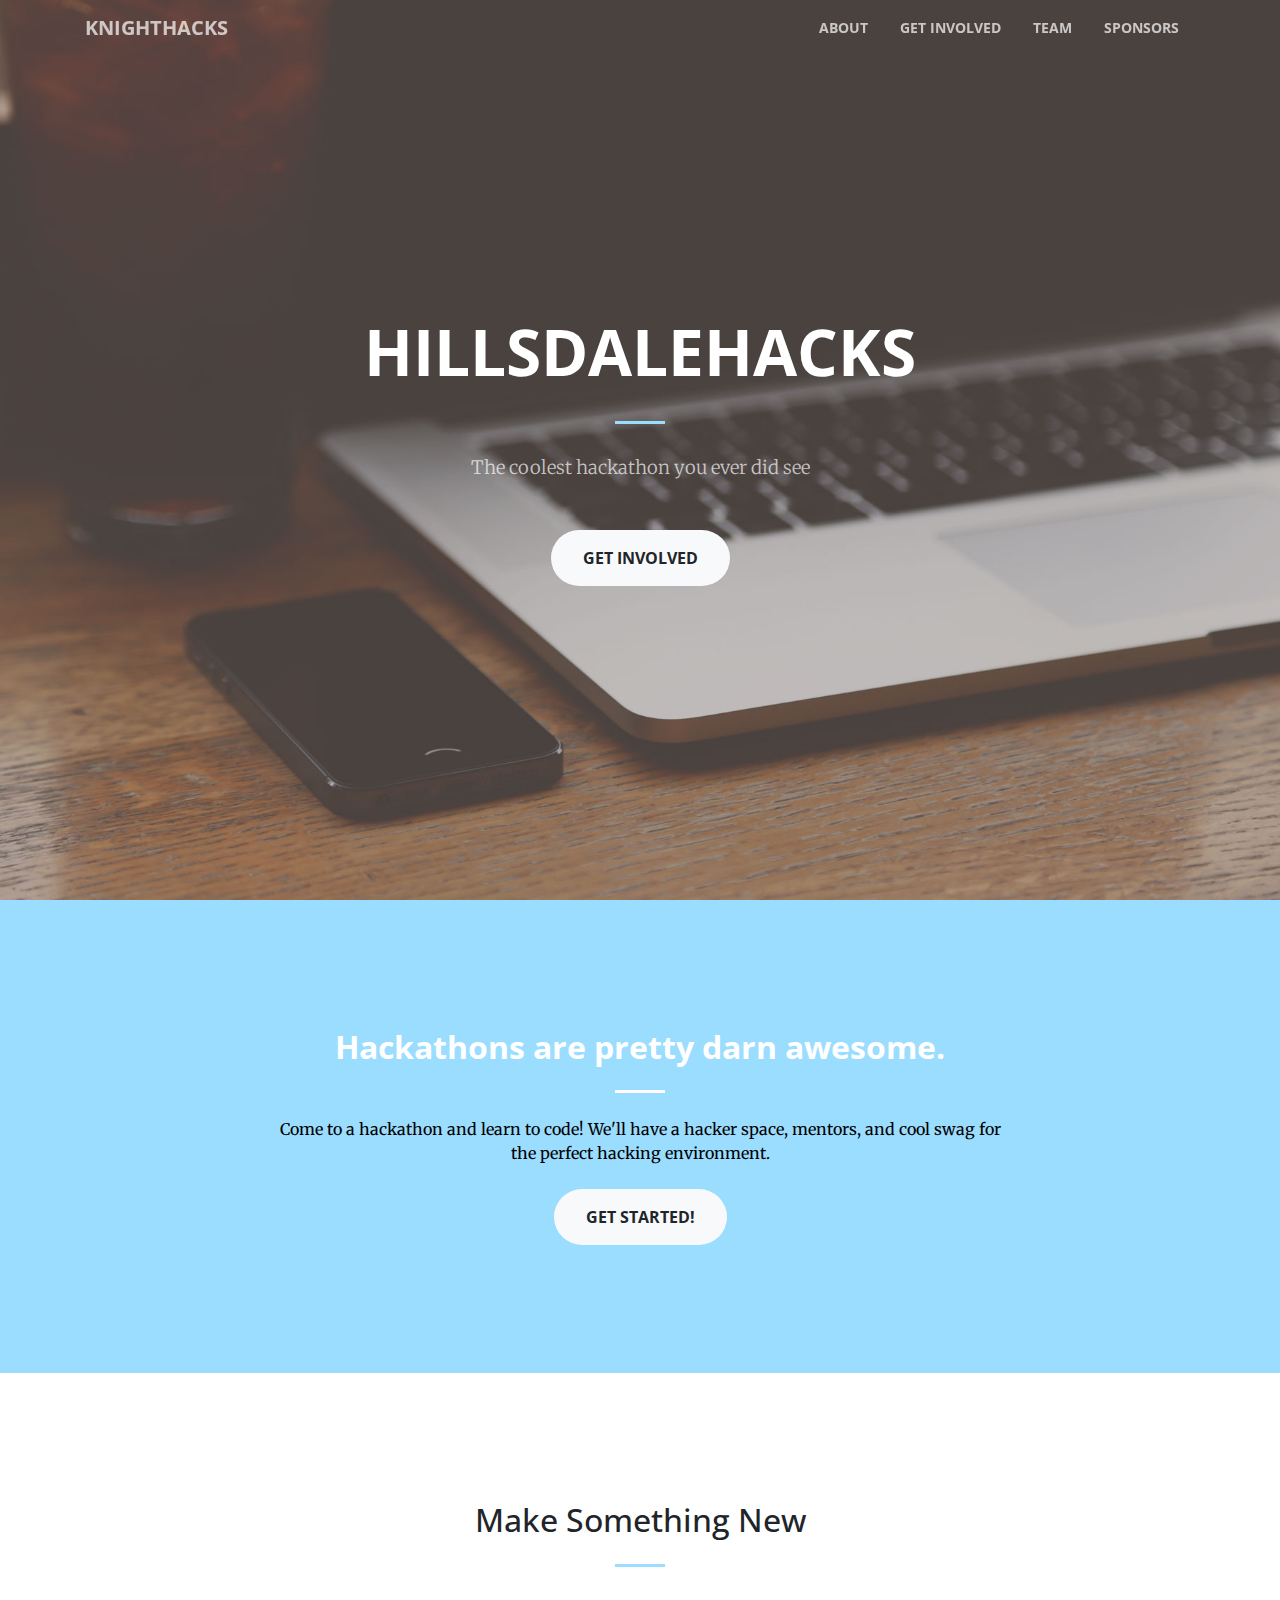
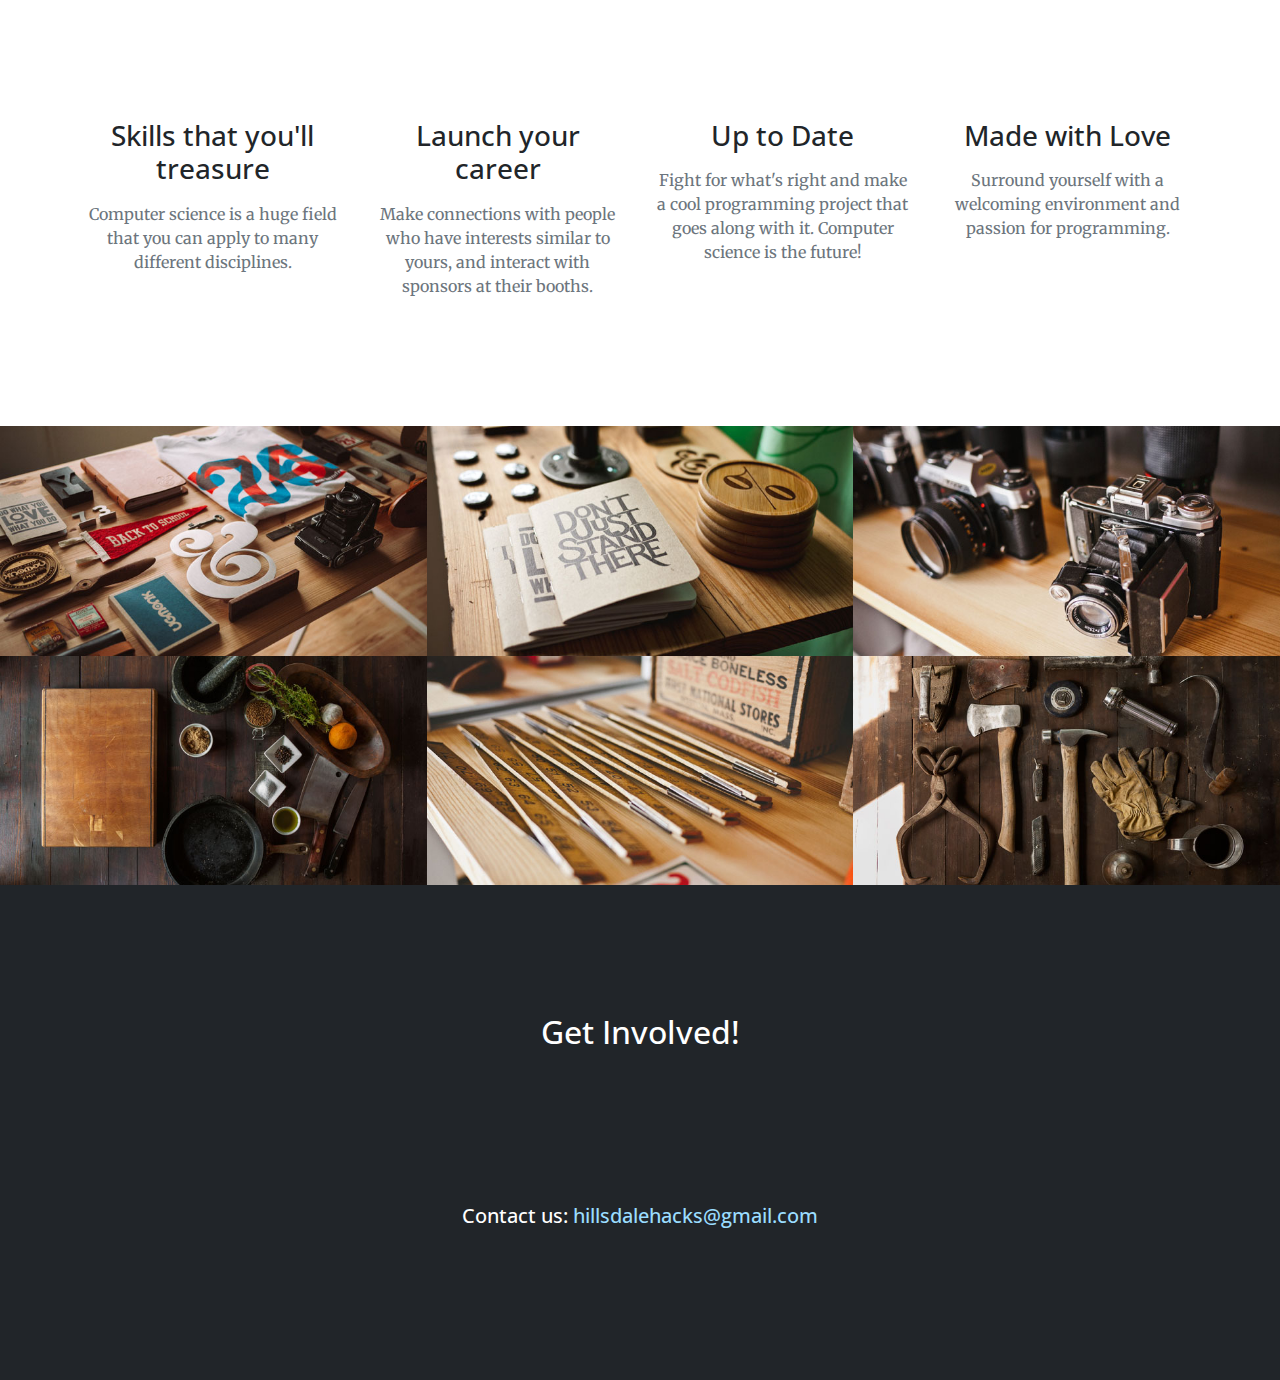
==== commit da09c9a5: "crucial website changes" ====
--- a/index.html
+++ b/index.html
@@ -8,7 +8,7 @@
     <meta name="description" content="">
     <meta name="author" content="">
 
-    <title>KnightHacks</title>
+    <title>HillsdaleHacks</title>
 
     <!-- Bootstrap core CSS -->
     <link href="vendor/bootstrap/css/bootstrap.min.css" rel="stylesheet">
@@ -59,7 +59,7 @@
         <div class="row">
           <div class="col-lg-10 mx-auto">
             <h1 class="text-uppercase">
-              <strong>KnightHacks</strong>
+              <strong>HillsdaleHacks</strong>
             </h1>
             <hr>
           </div>
@@ -227,10 +227,10 @@
     <section class="bg-dark text-white">
       <div class="container text-center">
         <h2 class="mb-4">Get Involved!</h2>
-        <a class="btn btn-light btn-xl sr-button" href="#services">Join Mailing List</a>
+        <a class="btn btn-light btn-xl sr-button" href="https://goo.gl/forms/pE8As1PkI6vsHVIz2">Join Mailing List</a> <br>
         <a class="btn btn-light btn-xl sr-button" href="https://goo.gl/forms/VlL2ekqGO9OSqgwG2">Join the Team</a>
         <p></p><p></p>
-        <h5 class= "mb-4">Contact us: email coming soon!</h5>
+        <h5 class= "mb-4">Contact us: <a href="mailto:hillsdalehacks@gmail.com">hillsdalehacks@gmail.com</a></h5>
       </div>
     </section>
 <!--
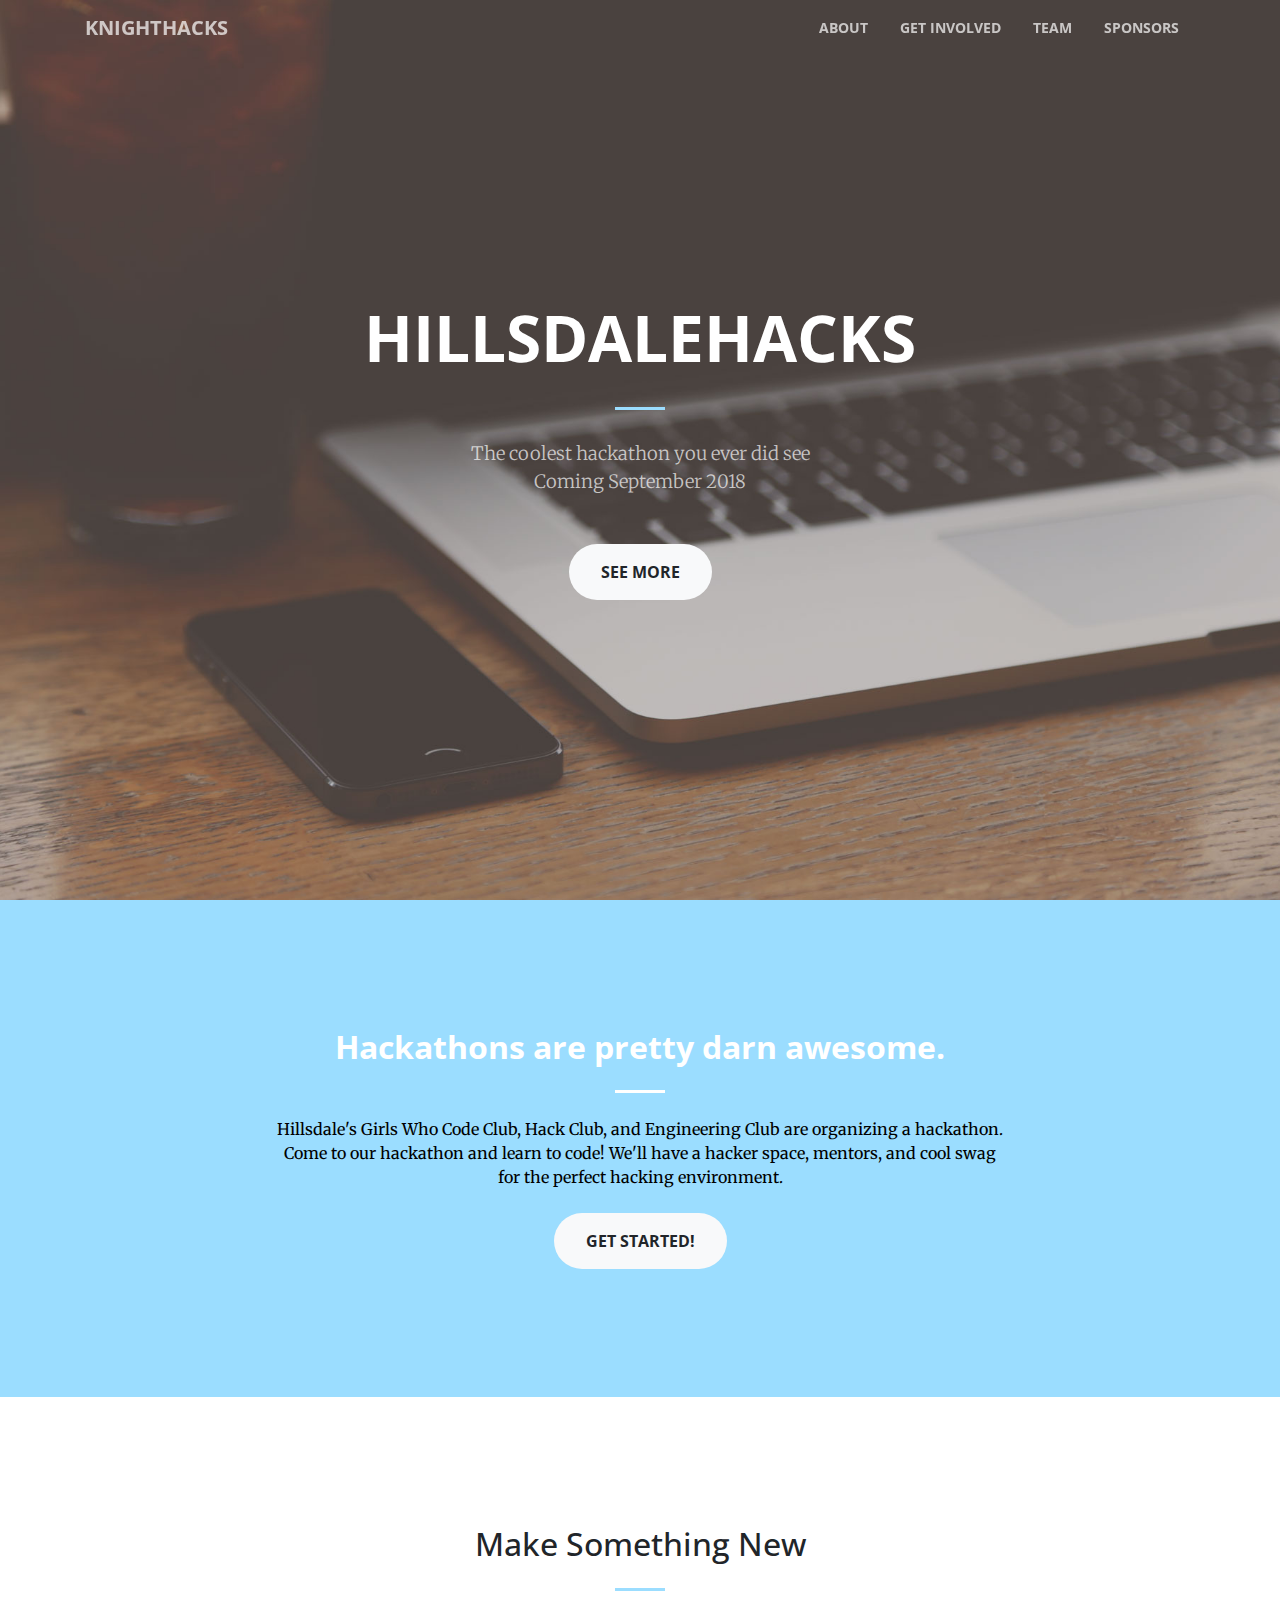
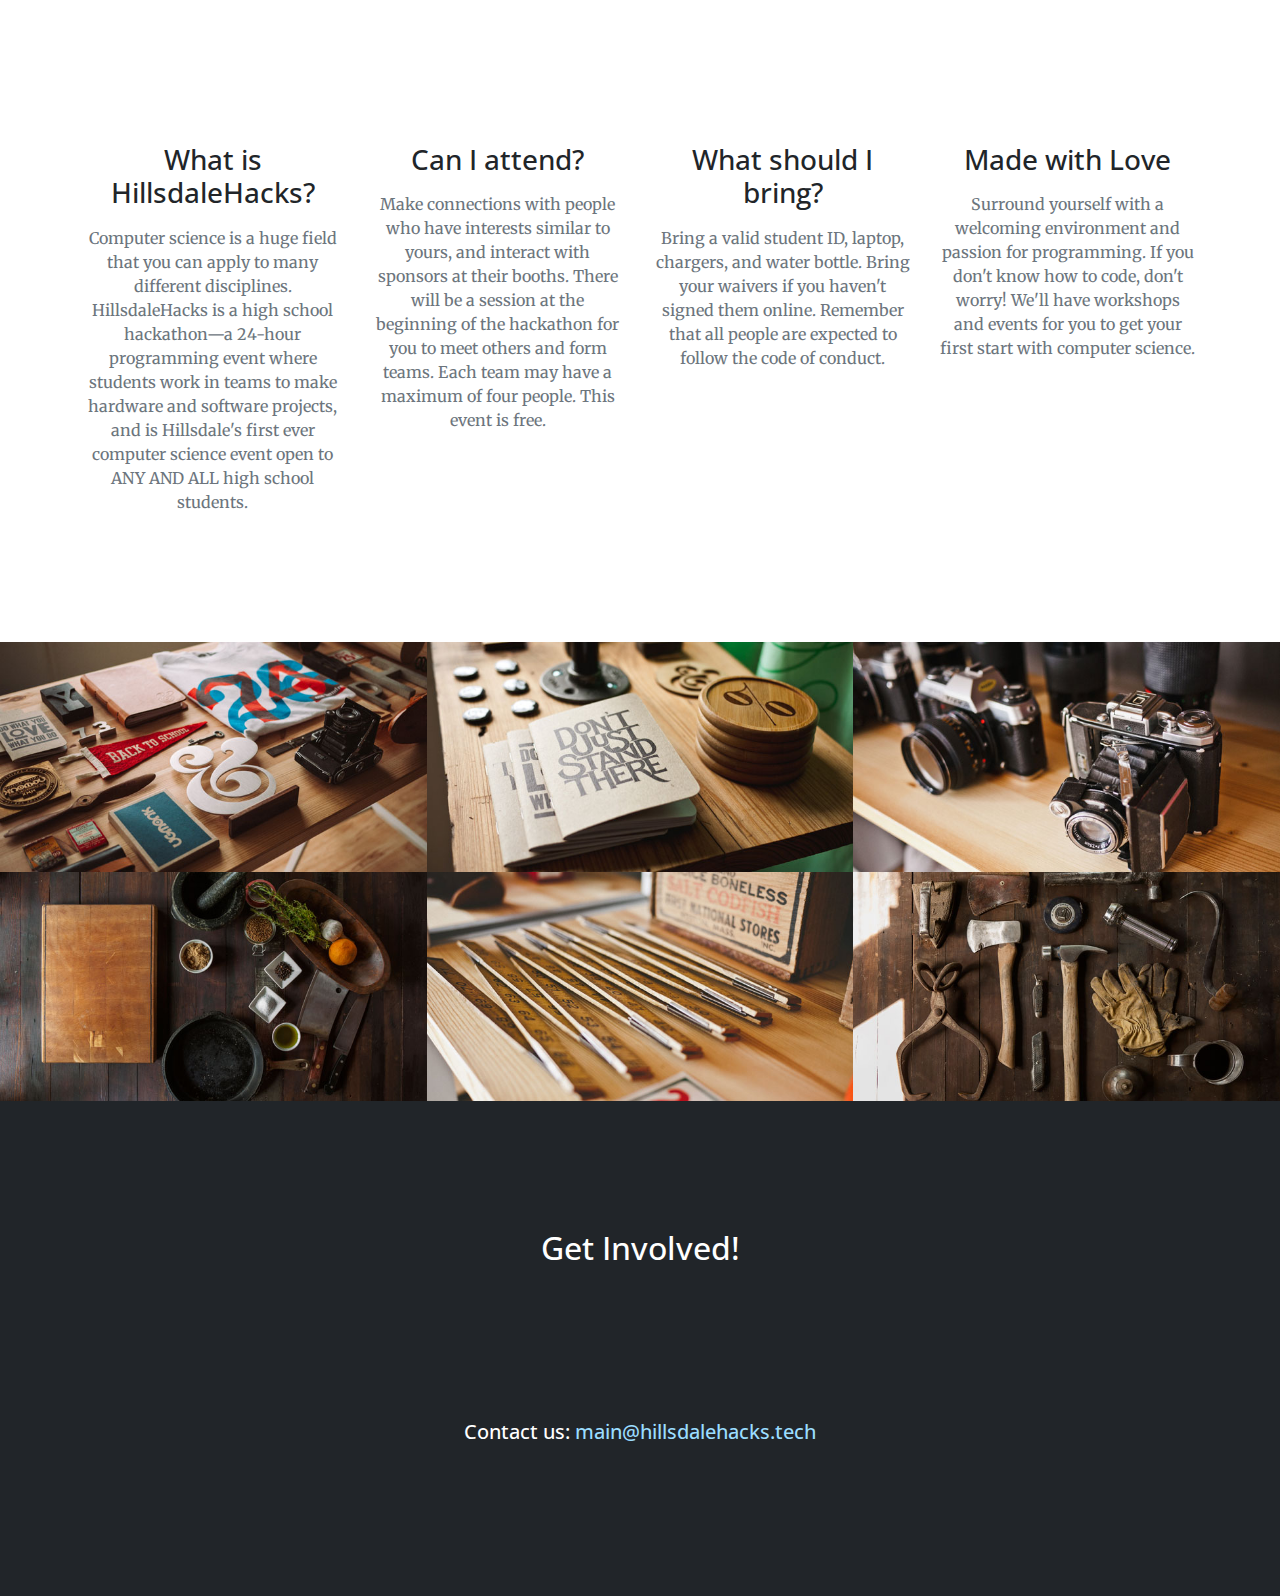
==== commit 9eadb4a4: "fixed website" ====
--- a/index.html
+++ b/index.html
@@ -64,8 +64,8 @@
             <hr>
           </div>
           <div class="col-lg-8 mx-auto">
-            <p class="text-faded mb-5" >The coolest hackathon you ever did see</p>
-            <a class="btn btn-light btn-xl js-scroll-trigger"  href="#about">Get Involved</a>
+            <p class="text-faded mb-5" >The coolest hackathon you ever did see <br> Coming September 2018 </p>
+            <a class="btn btn-light btn-xl js-scroll-trigger"  href="#about">See More</a>
           </div>
         </div>
       </div>
@@ -77,7 +77,7 @@
           <div class="col-lg-8 mx-auto text-center">
             <h2 class="section-heading text-white"><strong>Hackathons are pretty darn awesome.</strong></h2>
             <hr class="light my-4">
-            <p class="text-faded mb-4"style="color:black">Come to a hackathon and learn to code! We'll have a hacker space, mentors, and cool swag for the perfect hacking environment. </p>
+            <p class="text-faded mb-4"style="color:black">Hillsdale's Girls Who Code Club, Hack Club, and Engineering Club are organizing a hackathon. Come to our hackathon and learn to code! We'll have a hacker space, mentors, and cool swag for the perfect hacking environment. </p>
             <a class="btn btn-light btn-xl js-scroll-trigger" href="#services">Get Started!</a>
           </div>
         </div>
@@ -98,29 +98,33 @@
           <div class="col-lg-3 col-md-6 text-center">
             <div class="service-box mt-5 mx-auto">
               <i class="fa fa-4x fa-diamond text-primary mb-3 sr-icons"></i>
-              <h3 class="mb-3">Skills that you'll treasure</h3>
-              <p class="text-muted mb-0">Computer science is a huge field that you can apply to many different disciplines. </p>
+              <h3 class="mb-3">What is HillsdaleHacks?</h3>
+              <p class="text-muted mb-0">Computer science is a huge field that you can apply to many different disciplines. HillsdaleHacks is a high school hackathon—a 24-hour programming event where students work in teams to make hardware and software projects, and is Hillsdale's first ever computer science event open to ANY AND ALL high school students.
+
+</p>
             </div>
           </div>
           <div class="col-lg-3 col-md-6 text-center">
             <div class="service-box mt-5 mx-auto">
               <i class="fa fa-4x fa-paper-plane text-primary mb-3 sr-icons"></i>
-              <h3 class="mb-3">Launch your career</h3>
-              <p class="text-muted mb-0">Make connections with people who have interests similar to yours, and interact with sponsors at their booths.</p>
+              <h3 class="mb-3">Can I attend?</h3>
+              <p class="text-muted mb-0">Make connections with people who have interests similar to yours, and interact with sponsors at their booths. There will be a session at the beginning of the hackathon for you to meet others and form teams. Each team may have a maximum of four people. This event is free.
+
+</p>
             </div>
           </div>
           <div class="col-lg-3 col-md-6 text-center">
             <div class="service-box mt-5 mx-auto">
               <i class="fa fa-4x fa-newspaper-o text-primary mb-3 sr-icons"></i>
-              <h3 class="mb-3">Up to Date</h3>
-              <p class="text-muted mb-0">Fight for what's right and make a cool programming project that goes along with it. Computer science is the future!</p>
+              <h3 class="mb-3">What should I bring?</h3>
+              <p class="text-muted mb-0">Bring a valid student ID, laptop, chargers, and water bottle. Bring your waivers if you haven't signed them online. Remember that all people are expected to follow the code of conduct.</p>
             </div>
           </div>
           <div class="col-lg-3 col-md-6 text-center">
             <div class="service-box mt-5 mx-auto">
               <i class="fa fa-4x fa-heart text-primary mb-3 sr-icons"></i>
               <h3 class="mb-3">Made with Love</h3>
-              <p class="text-muted mb-0">Surround yourself with a welcoming environment and passion for programming.</p>
+              <p class="text-muted mb-0">Surround yourself with a welcoming environment and passion for programming. If you don't know how to code, don't worry! We'll have workshops and events for you to get your first start with computer science.</p>
             </div>
           </div>
         </div>
@@ -230,7 +234,7 @@
         <a class="btn btn-light btn-xl sr-button" href="https://goo.gl/forms/pE8As1PkI6vsHVIz2">Join Mailing List</a> <br>
         <a class="btn btn-light btn-xl sr-button" href="https://goo.gl/forms/VlL2ekqGO9OSqgwG2">Join the Team</a>
         <p></p><p></p>
-        <h5 class= "mb-4">Contact us: <a href="mailto:hillsdalehacks@gmail.com">hillsdalehacks@gmail.com</a></h5>
+        <h5 class= "mb-4">Contact us: <a href="mailto:main@hillsdalehacks.tech">main@hillsdalehacks.tech</a></h5>
       </div>
     </section>
 <!--
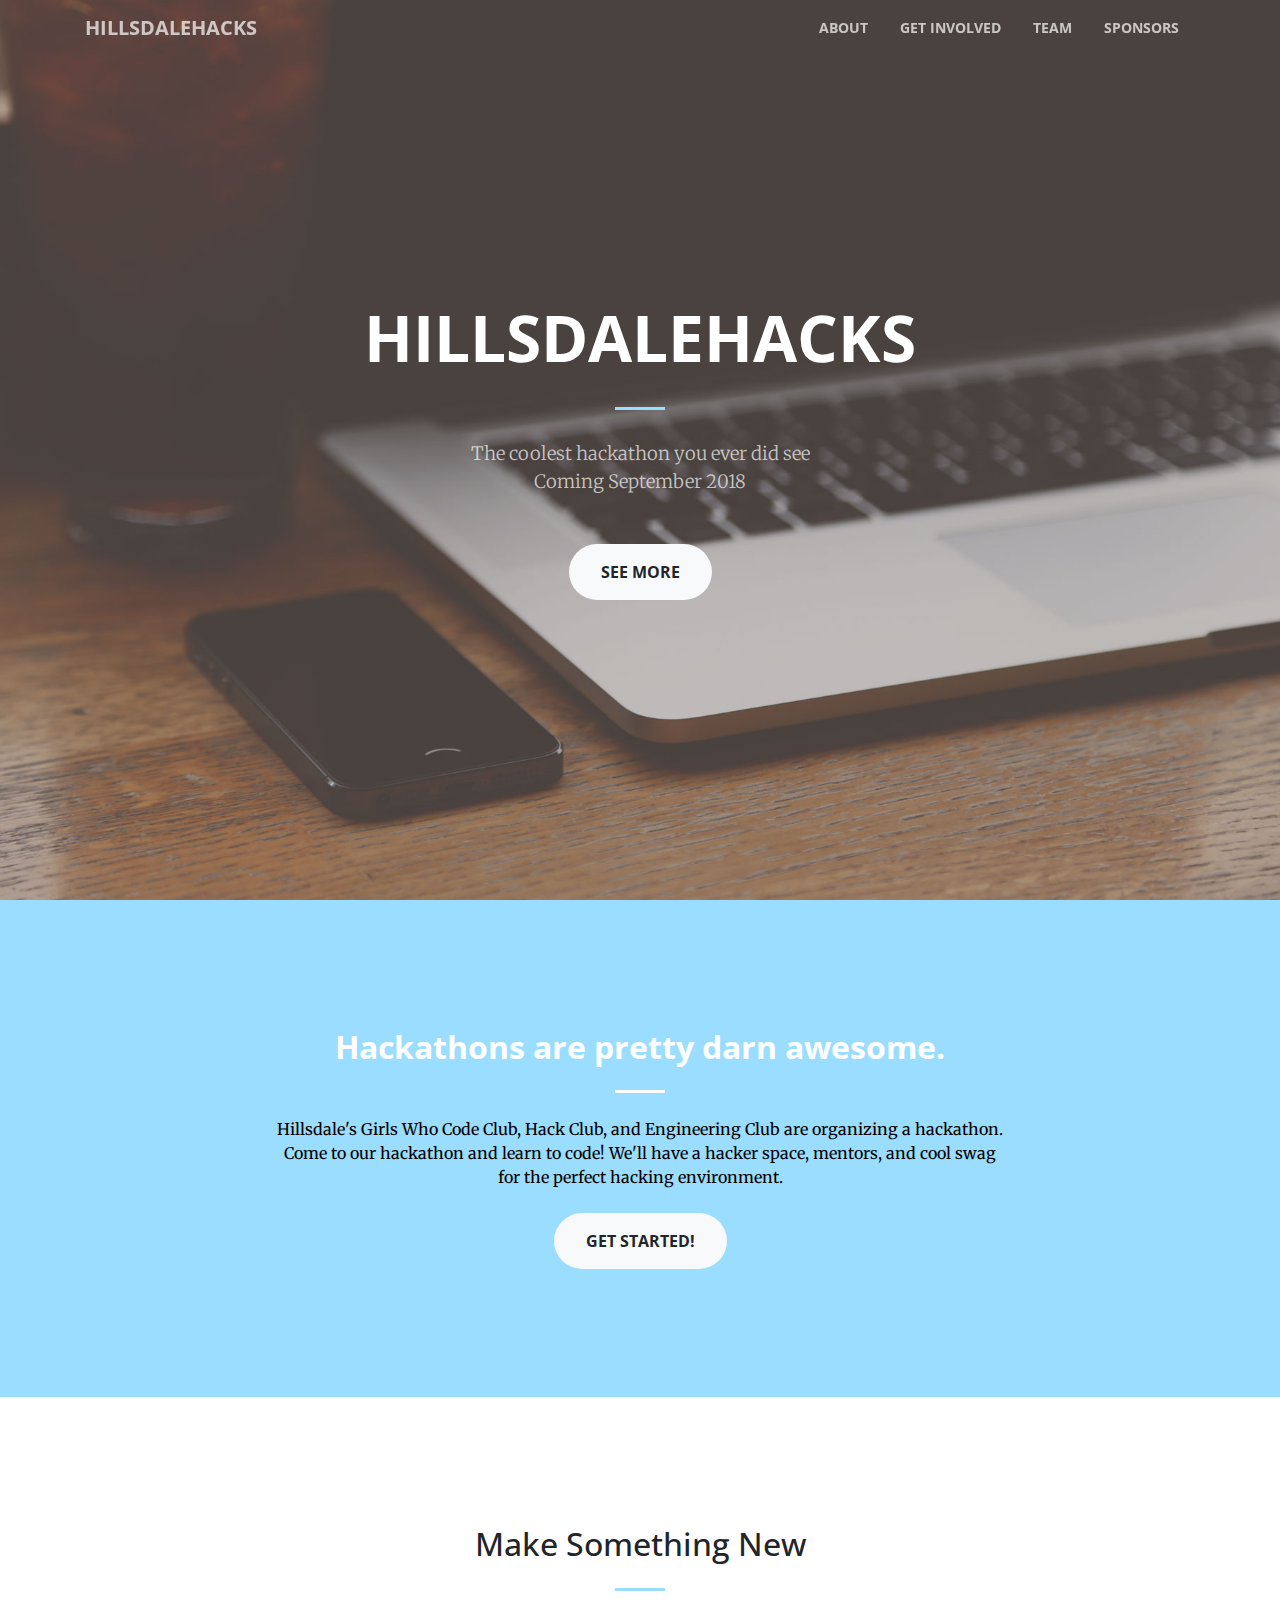
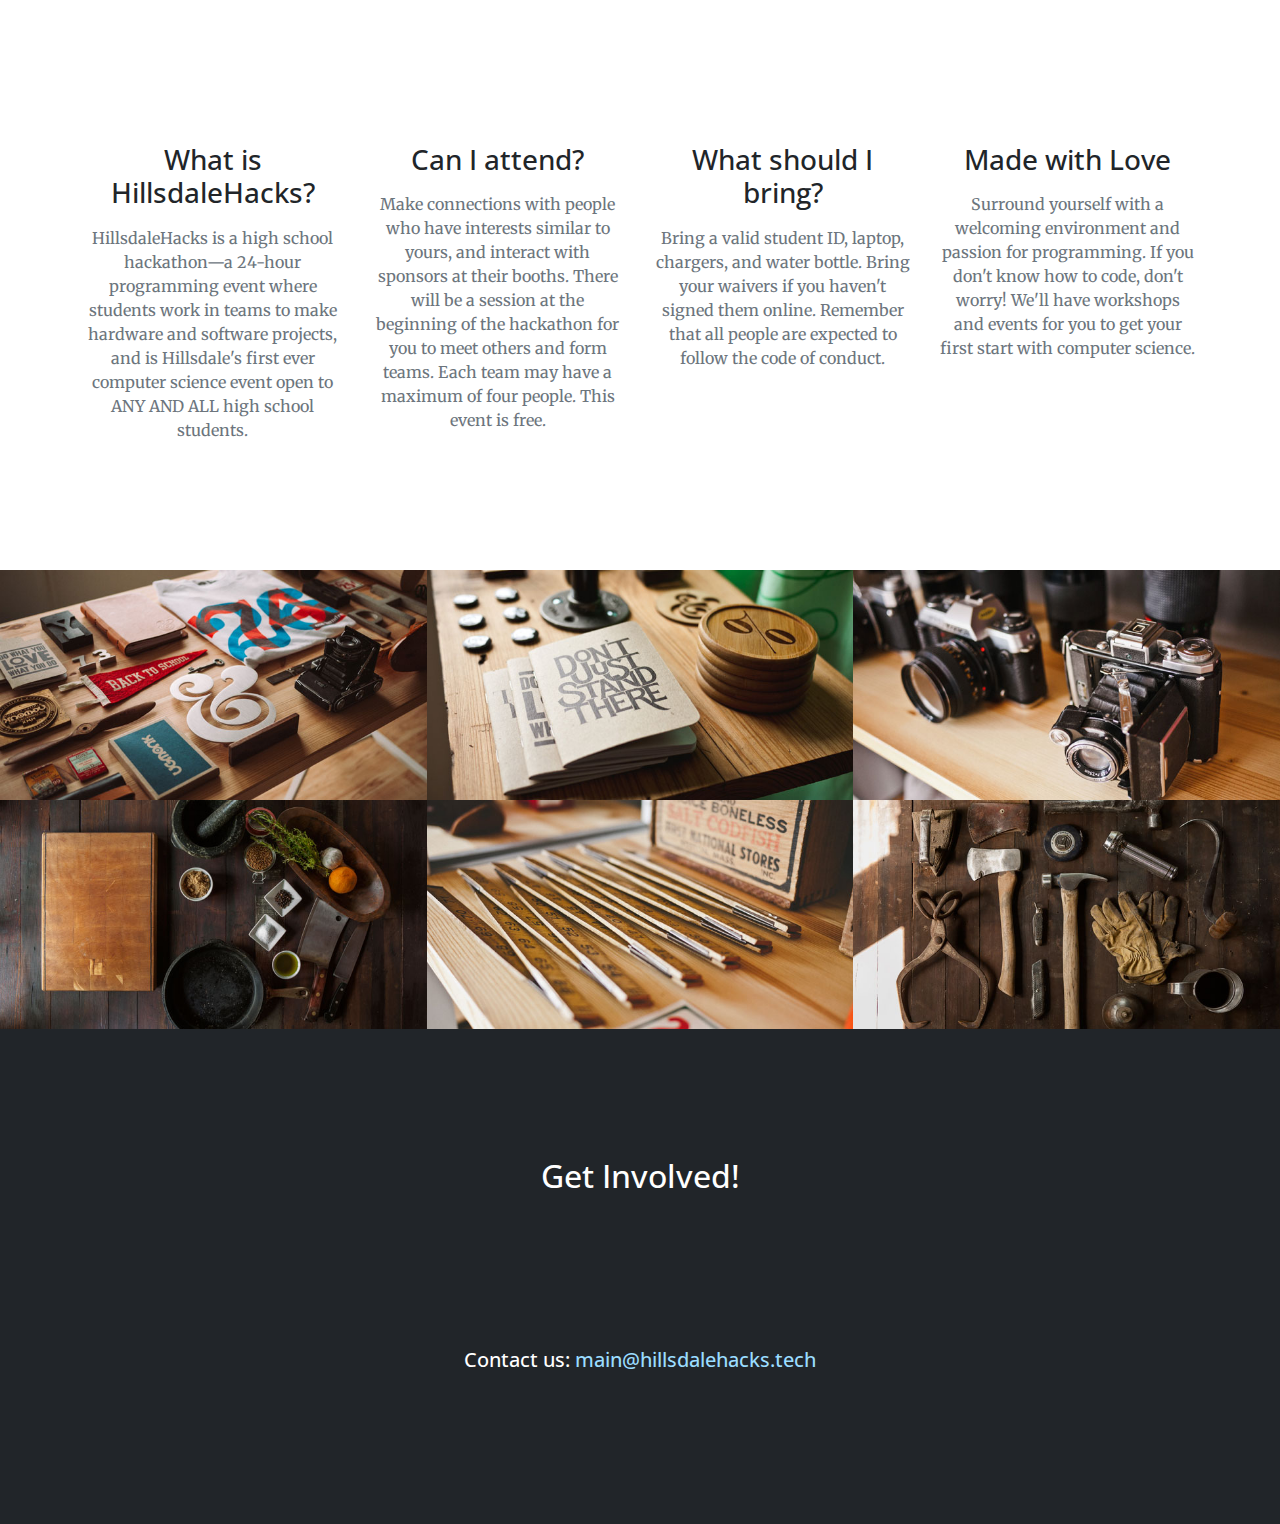
==== commit 9cb242ac: "fixes'" ====
--- a/index.html
+++ b/index.html
@@ -31,7 +31,7 @@
     <!-- Navigation -->
     <nav class="navbar navbar-expand-lg navbar-light fixed-top" id="mainNav">
       <div class="container">
-        <a class="navbar-brand js-scroll-trigger" href="#page-top">Knighthacks</a>
+        <a class="navbar-brand js-scroll-trigger" href="#page-top">HillsdaleHacks</a>
         <button class="navbar-toggler navbar-toggler-right" type="button" data-toggle="collapse" data-target="#navbarResponsive" aria-controls="navbarResponsive" aria-expanded="false" aria-label="Toggle navigation">
           <span class="navbar-toggler-icon"></span>
         </button>
@@ -99,7 +99,7 @@
             <div class="service-box mt-5 mx-auto">
               <i class="fa fa-4x fa-diamond text-primary mb-3 sr-icons"></i>
               <h3 class="mb-3">What is HillsdaleHacks?</h3>
-              <p class="text-muted mb-0">Computer science is a huge field that you can apply to many different disciplines. HillsdaleHacks is a high school hackathon—a 24-hour programming event where students work in teams to make hardware and software projects, and is Hillsdale's first ever computer science event open to ANY AND ALL high school students.
+              <p class="text-muted mb-0">HillsdaleHacks is a high school hackathon—a 24-hour programming event where students work in teams to make hardware and software projects, and is Hillsdale's first ever computer science event open to ANY AND ALL high school students.
 
 </p>
             </div>
@@ -143,7 +143,7 @@
                     Image Thing
                   </div>
                   <div class="project-name">
-                    First Project image
+                    First Project imag
                   </div>
                 </div>
               </div>
@@ -233,6 +233,7 @@
         <h2 class="mb-4">Get Involved!</h2>
         <a class="btn btn-light btn-xl sr-button" href="https://goo.gl/forms/pE8As1PkI6vsHVIz2">Join Mailing List</a> <br>
         <a class="btn btn-light btn-xl sr-button" href="https://goo.gl/forms/VlL2ekqGO9OSqgwG2">Join the Team</a>
+        <a class="btn btn-light btn-xl sr-button" href="hillsdalehacks@gmail.com">Contact for sponsorship!</a>
         <p></p><p></p>
         <h5 class= "mb-4">Contact us: <a href="mailto:main@hillsdalehacks.tech">main@hillsdalehacks.tech</a></h5>
       </div>
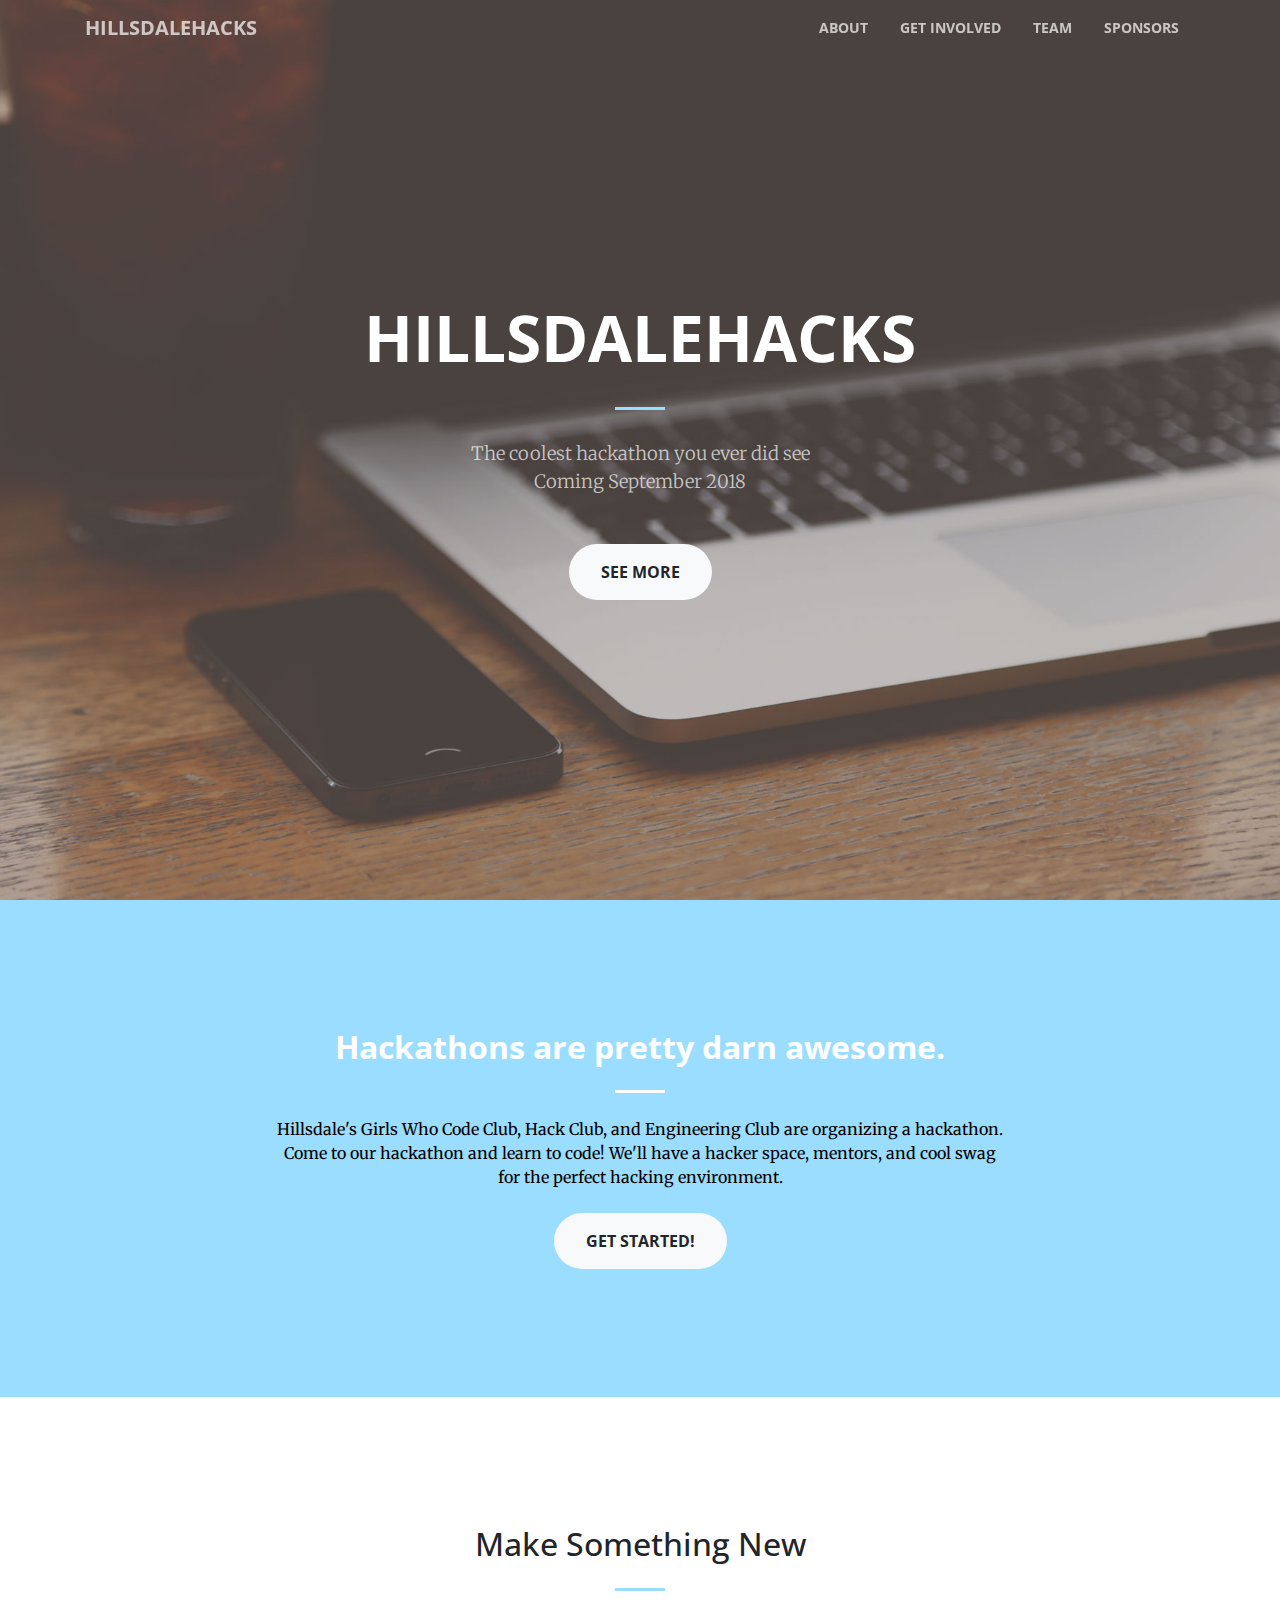
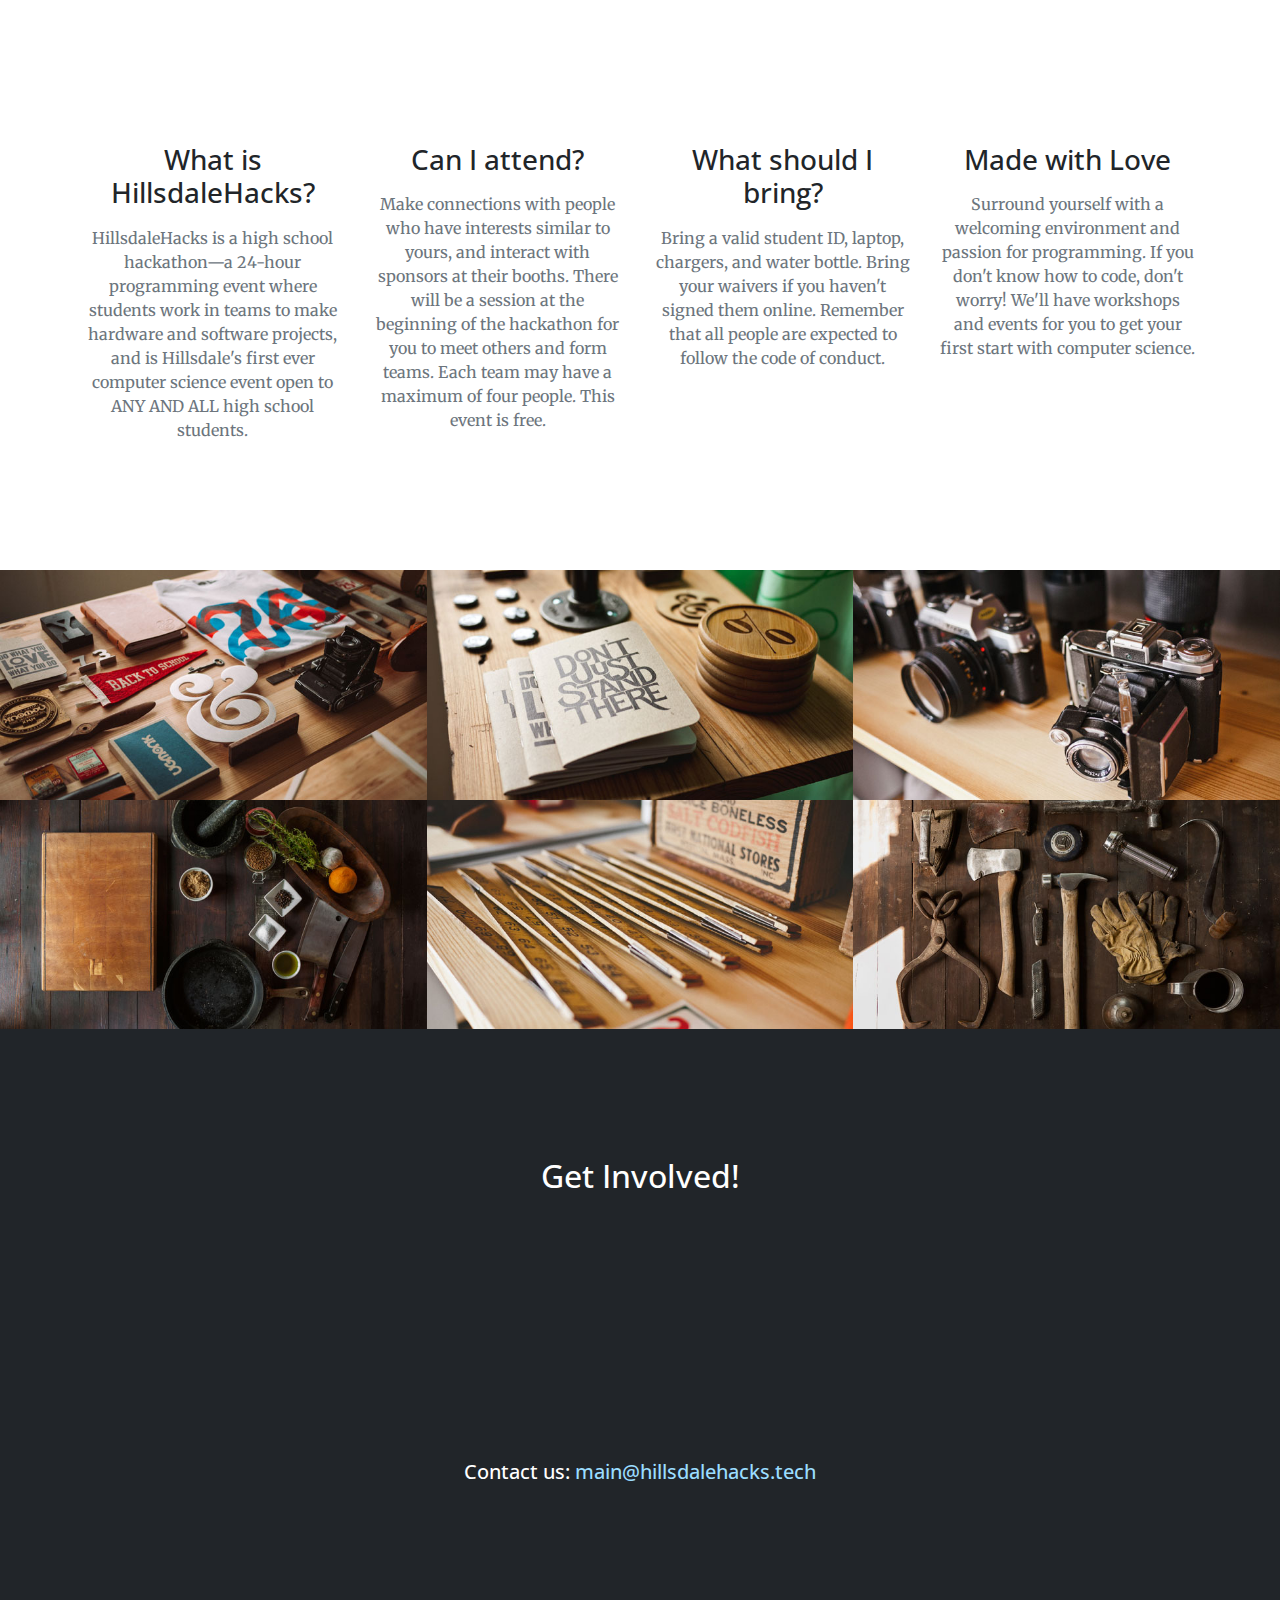
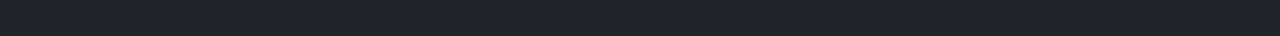
==== commit c97b07a9: "added lines" ====
--- a/index.html
+++ b/index.html
@@ -232,8 +232,9 @@
       <div class="container text-center">
         <h2 class="mb-4">Get Involved!</h2>
         <a class="btn btn-light btn-xl sr-button" href="https://goo.gl/forms/pE8As1PkI6vsHVIz2">Join Mailing List</a> <br>
-        <a class="btn btn-light btn-xl sr-button" href="https://goo.gl/forms/VlL2ekqGO9OSqgwG2">Join the Team</a>
-        <a class="btn btn-light btn-xl sr-button" href="hillsdalehacks@gmail.com">Contact for sponsorship!</a>
+        <a class="btn btn-light btn-xl sr-button" href="https://goo.gl/forms/VlL2ekqGO9OSqgwG2">Join the Team</a><br>
+        <a class="btn btn-light btn-xl sr-button" href="hillsdalehacks@gmail.com">Contact for sponsorship!</a><br>
+        <a class="btn btn-light btn-xl sr-button" href="https://docs.google.com/document/d/1drKYiB9JSeYEe1qUORQFhDLf8t7T1nSfX9EVXgQwP5s/edit?usp=sharing">Sponsorship Prospectus</a>
         <p></p><p></p>
         <h5 class= "mb-4">Contact us: <a href="mailto:main@hillsdalehacks.tech">main@hillsdalehacks.tech</a></h5>
       </div>
